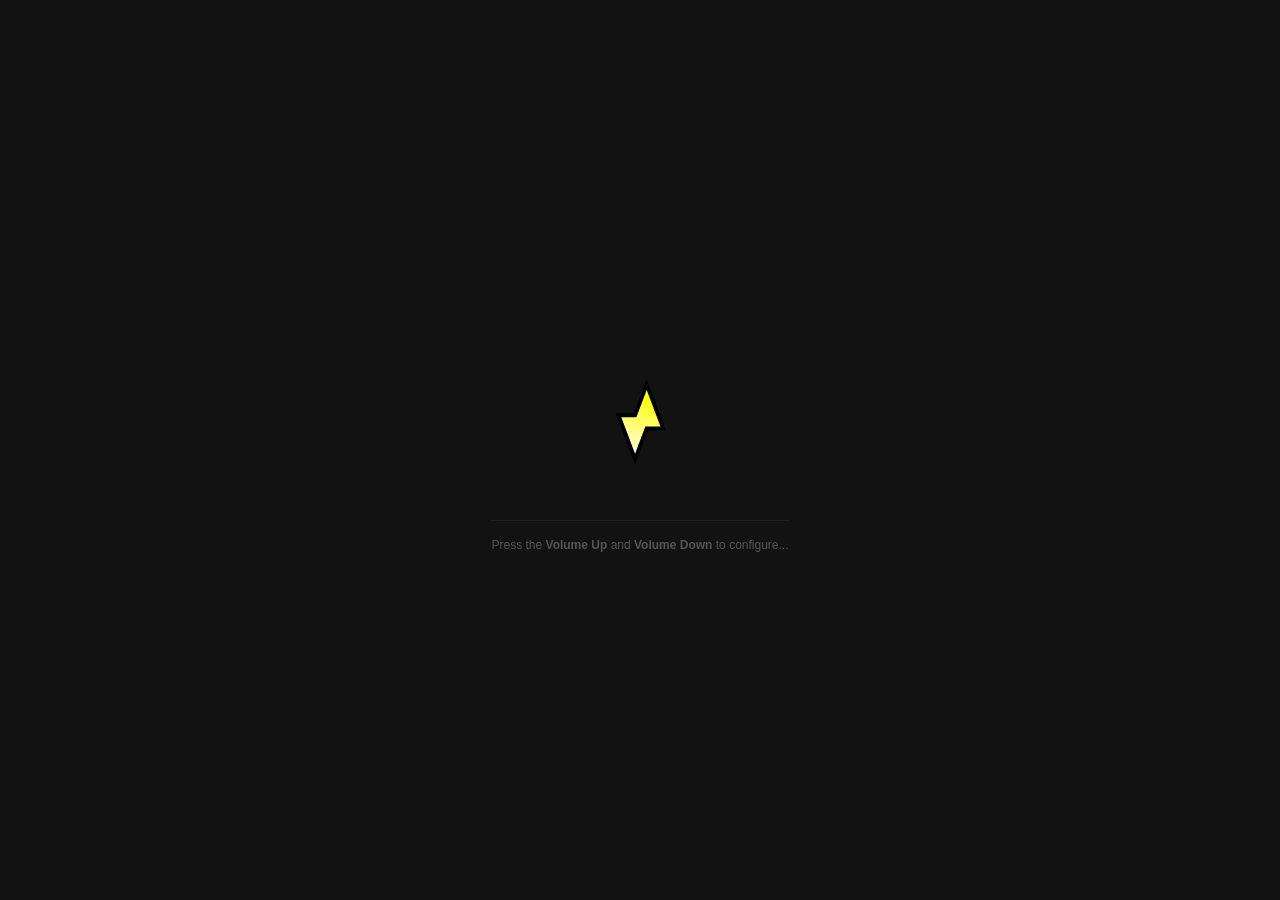
==== app/src/main/assets/www/index.html @ c7eca997 "initial commit Signed-off-by: skullquake <ockert8080@gmail.com>" ====
<!DOCTYPE html><html lang="en"><head><meta charset="UTF-8"><meta name="viewport"content="width=device-width, initial-scale=1.0, maximum-scale=1.0, user-scalable=no, viewport-fit=cover"><title>Hello App</title><link rel="icon" href="data:,"><style>*{box-sizing:border-box;-webkit-tap-highlight-color:transparent;-webkit-touch-callout:none;user-select:none;}body{margin:0;padding:0;width:100vw;height:100vh;display:flex;flex-direction:column;justify-content:center;align-items:center;background-color:
#121212;
font-family:-apple-system,BlinkMacSystemFont,"Segoe UI",Roboto,Helvetica,Arial,sans-serif;color:
#ffffff;
overflow:hidden;}.logo-container{width:40vw;max-width:150px;min-width:80px;aspect-ratio:1/1;margin-bottom:24px;display:flex;justify-content:center;align-items:center;}.lightning-bolt{width:100%;height:100%;fill:
#FFD700;
filter:drop-shadow(0px 4px 10px rgba(255,215,0,0.3));}h1{font-size:1.5rem;font-weight:600;margin:0 0 8px 0;letter-spacing:0.5px;}p{font-size:0.9rem;color:
#aaaaaa;
margin:0 0 24px 0;}.instruction{font-size:0.75rem;color:
#555555;
text-align:center;max-width:80%;line-height:1.4;border-top:1px solid
#222222;
padding-top:16px;}
#maintenance-screen {
position:fixed;top:0;left:0;width:100vw;height:100vh;background-color:
#1a1a1a;
display:none;flex-direction:column;justify-content:center;align-items:center;z-index:9999;padding:20px;text-align:center;}
#maintenance-screen h2 {
color:
#FFD700;
font-size:1.4rem;margin-bottom:12px;}.close-btn{margin-top:30px;padding:10px 20px;background:
#333;
color:
#fff;
border:none;border-radius:4px;font-size:0.9rem;}</style></head><body><!--Main Application Screen--><div class="logo-container"><svg width="512"height="512"viewBox="0 0 135.46666 135.46667"version="1.1"id="svg5"inkscape:version="1.2.2 (b0a8486541, 2022-12-01)"sodipodi:docname="icon.svg"xmlns:inkscape="http://www.inkscape.org/namespaces/inkscape"xmlns:sodipodi="http://sodipodi.sourceforge.net/DTD/sodipodi-0.dtd"xmlns:xlink="http://www.w3.org/1999/xlink"xmlns="http://www.w3.org/2000/svg"xmlns:svg="http://www.w3.org/2000/svg"><sodipodi:namedview id="namedview7"pagecolor="#ffffff"bordercolor="#666666"borderopacity="1.0"inkscape:pageshadow="2"inkscape:pageopacity="0.0"inkscape:pagecheckerboard="0"inkscape:document-units="mm"showgrid="false"units="px"inkscape:zoom="0.64052329"inkscape:cx="117.87237"inkscape:cy="567.50474"inkscape:window-width="2560"inkscape:window-height="1563"inkscape:window-x="0"inkscape:window-y="0"inkscape:window-maximized="1"inkscape:current-layer="layer1"inkscape:showpageshadow="2"inkscape:deskcolor="#d1d1d1"/><defs id="defs2"><linearGradient inkscape:collect="always"id="linearGradient3034"><stop style="stop-color:#ffff00;stop-opacity:1;"offset="0"id="stop3030"/><stop style="stop-color:#ffffff;stop-opacity:1"offset="1"id="stop3032"/></linearGradient><linearGradient inkscape:collect="always"xlink:href="#linearGradient3034"id="linearGradient3036"x1="290.38757"y1="98.357079"x2="199.83661"y2="498.0303"gradientUnits="userSpaceOnUse"gradientTransform="matrix(0.154104,0,0,0.154104,28.614152,28.614146)"/></defs><g inkscape:label="Layer 1"inkscape:groupmode="layer"id="layer1"><path id="rect1004"style="fill:url(#linearGradient3036);fill-opacity:1;stroke:#000000;stroke-width:3.4472;stroke-dasharray:none;stroke-opacity:1"d="M 73.774744,34.851144 63.299585,62.553745 H 48.286786 L 63.27942,102.20301 73.754579,74.500417 h 15.012798 z"/></g></svg></div><!--Instruction block--><div class="instruction">Press the <strong>Volume Up</strong> and <strong>Volume Down</strong> to configure...</div><!--Hidden Maintenance Screen--><div id="maintenance-screen"><h2>Maintenance Mode</h2><p>System updates and diagnostic tools are available here.</p><!--Add your update forms,buttons,or logs here--><button class="close-btn"onclick="toggleMaintenance(false)">Exit Maintenance</button></div><script>const keysPressed={};window.addEventListener('keydown',(event)=>{if(event.key==='VolumeUp'||event.key==='VolumeDown'){keysPressed[event.key]=true;}if(keysPressed['VolumeUp']&&keysPressed['VolumeDown']){toggleMaintenance(true);}});window.addEventListener('keyup',(event)=>{if(event.key==='VolumeUp'||event.key==='VolumeDown'){keysPressed[event.key]=false;}});function toggleMaintenance(show){const screen=document.getElementById('maintenance-screen');screen.style.display=show?'flex':'none';}</script></body></html>
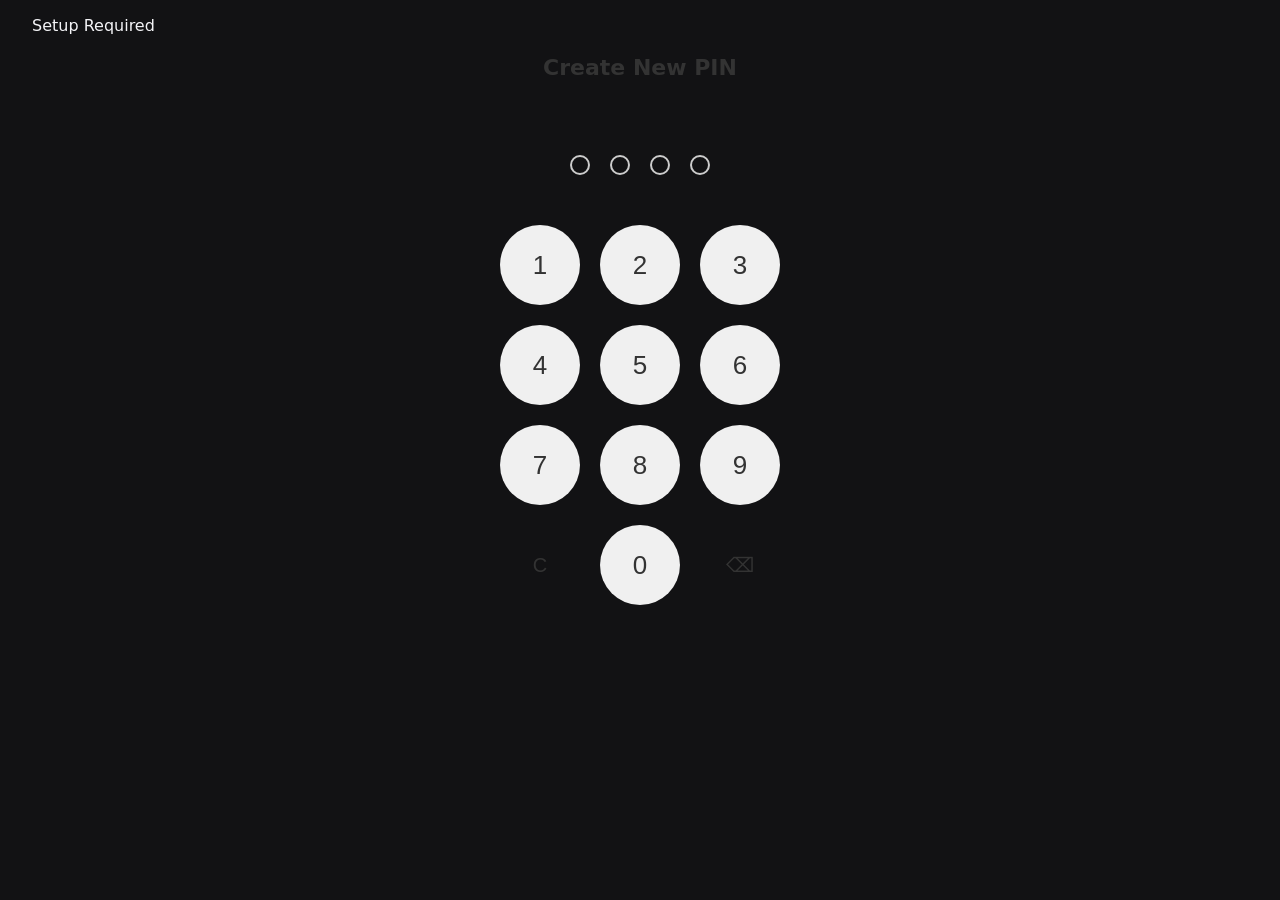
==== commit 3de6742e: "/api/net/request trusted domain handling Signed-off-by: skullquake <ockert8080@gmail.com>" ====
--- a/app/src/main/assets/www/index.html
+++ b/app/src/main/assets/www/index.html
@@ -1,25 +1,15 @@
-<!DOCTYPE html><html lang="en"><head><meta charset="UTF-8"><meta name="viewport"content="width=device-width, initial-scale=1.0, maximum-scale=1.0, user-scalable=no, viewport-fit=cover"><title>Hello App</title><link rel="icon" href="data:,"><style>*{box-sizing:border-box;-webkit-tap-highlight-color:transparent;-webkit-touch-callout:none;user-select:none;}body{margin:0;padding:0;width:100vw;height:100vh;display:flex;flex-direction:column;justify-content:center;align-items:center;background-color:
-#121212;
-font-family:-apple-system,BlinkMacSystemFont,"Segoe UI",Roboto,Helvetica,Arial,sans-serif;color:
-#ffffff;
-overflow:hidden;}.logo-container{width:40vw;max-width:150px;min-width:80px;aspect-ratio:1/1;margin-bottom:24px;display:flex;justify-content:center;align-items:center;}.lightning-bolt{width:100%;height:100%;fill:
-#FFD700;
-filter:drop-shadow(0px 4px 10px rgba(255,215,0,0.3));}h1{font-size:1.5rem;font-weight:600;margin:0 0 8px 0;letter-spacing:0.5px;}p{font-size:0.9rem;color:
-#aaaaaa;
-margin:0 0 24px 0;}.instruction{font-size:0.75rem;color:
-#555555;
-text-align:center;max-width:80%;line-height:1.4;border-top:1px solid
-#222222;
-padding-top:16px;}
-#maintenance-screen {
-position:fixed;top:0;left:0;width:100vw;height:100vh;background-color:
-#1a1a1a;
-display:none;flex-direction:column;justify-content:center;align-items:center;z-index:9999;padding:20px;text-align:center;}
-#maintenance-screen h2 {
-color:
-#FFD700;
-font-size:1.4rem;margin-bottom:12px;}.close-btn{margin-top:30px;padding:10px 20px;background:
-#333;
-color:
-#fff;
-border:none;border-radius:4px;font-size:0.9rem;}</style></head><body><!--Main Application Screen--><div class="logo-container"><svg width="512"height="512"viewBox="0 0 135.46666 135.46667"version="1.1"id="svg5"inkscape:version="1.2.2 (b0a8486541, 2022-12-01)"sodipodi:docname="icon.svg"xmlns:inkscape="http://www.inkscape.org/namespaces/inkscape"xmlns:sodipodi="http://sodipodi.sourceforge.net/DTD/sodipodi-0.dtd"xmlns:xlink="http://www.w3.org/1999/xlink"xmlns="http://www.w3.org/2000/svg"xmlns:svg="http://www.w3.org/2000/svg"><sodipodi:namedview id="namedview7"pagecolor="#ffffff"bordercolor="#666666"borderopacity="1.0"inkscape:pageshadow="2"inkscape:pageopacity="0.0"inkscape:pagecheckerboard="0"inkscape:document-units="mm"showgrid="false"units="px"inkscape:zoom="0.64052329"inkscape:cx="117.87237"inkscape:cy="567.50474"inkscape:window-width="2560"inkscape:window-height="1563"inkscape:window-x="0"inkscape:window-y="0"inkscape:window-maximized="1"inkscape:current-layer="layer1"inkscape:showpageshadow="2"inkscape:deskcolor="#d1d1d1"/><defs id="defs2"><linearGradient inkscape:collect="always"id="linearGradient3034"><stop style="stop-color:#ffff00;stop-opacity:1;"offset="0"id="stop3030"/><stop style="stop-color:#ffffff;stop-opacity:1"offset="1"id="stop3032"/></linearGradient><linearGradient inkscape:collect="always"xlink:href="#linearGradient3034"id="linearGradient3036"x1="290.38757"y1="98.357079"x2="199.83661"y2="498.0303"gradientUnits="userSpaceOnUse"gradientTransform="matrix(0.154104,0,0,0.154104,28.614152,28.614146)"/></defs><g inkscape:label="Layer 1"inkscape:groupmode="layer"id="layer1"><path id="rect1004"style="fill:url(#linearGradient3036);fill-opacity:1;stroke:#000000;stroke-width:3.4472;stroke-dasharray:none;stroke-opacity:1"d="M 73.774744,34.851144 63.299585,62.553745 H 48.286786 L 63.27942,102.20301 73.754579,74.500417 h 15.012798 z"/></g></svg></div><!--Instruction block--><div class="instruction">Press the <strong>Volume Up</strong> and <strong>Volume Down</strong> to configure...</div><!--Hidden Maintenance Screen--><div id="maintenance-screen"><h2>Maintenance Mode</h2><p>System updates and diagnostic tools are available here.</p><!--Add your update forms,buttons,or logs here--><button class="close-btn"onclick="toggleMaintenance(false)">Exit Maintenance</button></div><script>const keysPressed={};window.addEventListener('keydown',(event)=>{if(event.key==='VolumeUp'||event.key==='VolumeDown'){keysPressed[event.key]=true;}if(keysPressed['VolumeUp']&&keysPressed['VolumeDown']){toggleMaintenance(true);}});window.addEventListener('keyup',(event)=>{if(event.key==='VolumeUp'||event.key==='VolumeDown'){keysPressed[event.key]=false;}});function toggleMaintenance(show){const screen=document.getElementById('maintenance-screen');screen.style.display=show?'flex':'none';}</script></body></html>
+<!DOCTYPE html>
+<html lang="en">
+<head>
+  <meta charset="UTF-8">
+  <meta name="viewport" content="width=device-width, initial-scale=1.0">
+  <title>Vite Workspace</title>
+  <link rel="icon" href="data:,">
+  <script type="module" crossorigin src="./assets/main-C_KFYldQ.js"></script>
+  <link rel="stylesheet" crossorigin href="./assets/main-qUEMH7k0.css">
+</head>
+<body>
+  <div id="app"></div>
+</body>
+</html>
+
--- a/app/src/main/assets/www/assets/main-qUEMH7k0.css
+++ b/app/src/main/assets/www/assets/main-qUEMH7k0.css
@@ -0,0 +1 @@
+.pin-screen[data-v-2b228cfc]{box-sizing:border-box;flex-direction:column;justify-content:center;align-items:center;width:100%;max-width:320px;margin:0 auto;padding:20px;display:flex}.pin-header[data-v-2b228cfc]{text-align:center;height:60px;margin-bottom:40px}.pin-title[data-v-2b228cfc]{color:#333;margin:0 0 8px;font-size:22px}.pin-error[data-v-2b228cfc]{color:#e63946;margin:0;font-size:14px}.pin-dots[data-v-2b228cfc]{gap:20px;margin-bottom:50px;display:flex}.pin-dot[data-v-2b228cfc]{border:2px solid #ccc;border-radius:50%;width:16px;height:16px;transition:all .1s}.pin-dot.is-active[data-v-2b228cfc]{background-color:#333;border-color:#333;transform:scale(1.1)}.pin-grid[data-v-2b228cfc]{grid-template-columns:repeat(3,1fr);gap:20px;width:100%;display:grid}.grid-btn[data-v-2b228cfc]{aspect-ratio:1;color:#333;cursor:pointer;background-color:#f0f0f0;border:none;border-radius:50%;outline:none;justify-content:center;align-items:center;font-size:26px;font-weight:500;transition:background-color .1s;display:flex}.grid-btn[data-v-2b228cfc]:active{background-color:#dcdcdc}.functional-btn[data-v-2b228cfc]{background-color:#0000;font-size:20px}.functional-btn[data-v-2b228cfc]:active{background-color:#f0f0f0}.forgot-container[data-v-d36bf9fa]{text-align:center;margin-top:20px}.forgot-btn[data-v-d36bf9fa]{color:#666;cursor:pointer;background:0 0;border:none;padding:5px 10px;font-family:monospace;font-size:12px;text-decoration:underline}.forgot-btn[data-v-d36bf9fa]:hover{color:#000}.fixed-topbar[data-v-06f5bfae]{z-index:100;box-sizing:border-box;background-color:var(--surface-color);border-bottom:1px solid var(--border-color);justify-content:space-between;align-items:center;width:100%;height:56px;padding:0 1.5rem;display:flex;position:fixed;top:0;left:0}.header-title[data-v-06f5bfae]{color:var(--text-main);margin:0;font-family:system-ui,-apple-system,sans-serif;font-size:1.25rem;font-weight:600}.header-home-btn[data-v-06f5bfae]{color:var(--accent-color);justify-content:center;align-items:center;display:flex}.app-layout[data-v-94a6c429]{box-sizing:border-box;flex-direction:column;height:100dvh;display:flex;overflow:hidden}.fixed-topbar[data-v-94a6c429]{z-index:100;box-sizing:border-box;background-color:var(--surface-color);border-bottom:1px solid var(--border-color);justify-content:space-between;align-items:center;width:100%;height:56px;padding:0 1rem;display:flex;position:fixed;top:0;left:0}.header-title[data-v-94a6c429]{color:var(--text-main);margin:0;font-family:monospace;font-size:1.2rem}.dashboard-grid[data-v-94a6c429]{box-sizing:border-box;grid-template-columns:repeat(2,1fr);gap:.75rem;width:100%;display:grid}.tile-card[data-v-94a6c429]{background-color:var(--surface-color);border:1px solid var(--border-color);aspect-ratio:1;box-sizing:border-box;border-radius:6px;flex-direction:column;justify-content:space-between;align-items:flex-start;padding:1rem;font-family:monospace;display:flex}.interactive-action[data-v-94a6c429]{cursor:pointer}.tile-meta[data-v-94a6c429]{justify-content:space-between;align-items:flex-start;width:100%;display:flex}.tile-icon-container[data-v-94a6c429],.header-home-btn[data-v-94a6c429]{color:var(--accent-color)}.tile-label[data-v-94a6c429]{color:var(--text-main);font-size:.85rem;line-height:1.2}.badge-count-wrapper[data-v-94a6c429]{flex-direction:column;align-items:flex-end;line-height:.8;display:flex}.badge-number[data-v-94a6c429]{color:var(--text-main);font-size:2.2rem;font-weight:400}.badge-text[data-v-94a6c429]{letter-spacing:.5px;color:var(--text-muted);font-size:.6rem}.about-view[data-v-c88fee3a]{box-sizing:border-box;flex-direction:column;height:100dvh;display:flex}.content-workspace[data-v-c88fee3a]{box-sizing:border-box;width:100%;padding-bottom:2rem;padding-left:1.25rem;padding-right:1.25rem;overflow-y:auto}.about-container[data-v-c88fee3a]{flex-direction:column;gap:1.5rem;width:100%;max-width:420px;margin:0 auto;display:flex}.hero-card[data-v-c88fee3a]{background-color:var(--surface-color);border:1px solid var(--border-color);text-align:center;box-sizing:border-box;border-radius:8px;padding:2rem 1rem}.brand-logo-wrapper[data-v-c88fee3a]{justify-content:center;margin-bottom:1rem;display:flex}.app-name[data-v-c88fee3a]{color:var(--text-main);margin:0 0 .35rem;font-size:1.35rem;font-weight:700}.app-purpose[data-v-c88fee3a]{color:var(--text-muted);letter-spacing:.5px;margin:0;font-size:.85rem}.info-group[data-v-c88fee3a]{flex-direction:column;gap:.5rem;display:flex}.group-title[data-v-c88fee3a]{text-transform:uppercase;letter-spacing:1px;color:var(--text-muted);text-align:left;padding-left:.25rem;font-size:.8rem;font-weight:700}.info-card[data-v-c88fee3a]{background-color:var(--surface-color);border:1px solid var(--border-color);box-sizing:border-box;border-radius:8px;flex-direction:column;display:flex}.info-row[data-v-c88fee3a]{border-bottom:1px solid var(--border-color);justify-content:space-between;align-items:center;padding:.9rem 1.15rem;font-size:.9rem;display:flex}.info-row[data-v-c88fee3a]:last-child{border-bottom:none}.info-label[data-v-c88fee3a]{color:var(--text-muted)}.info-value[data-v-c88fee3a]{color:var(--text-main);text-align:right;font-weight:500}.text-accent[data-v-c88fee3a]{color:var(--accent-color)}.font-mono[data-v-c88fee3a]{font-family:monospace}.status-online[data-v-c88fee3a]{color:#00e676;letter-spacing:.5px;font-family:monospace;font-weight:700}.about-footer[data-v-c88fee3a]{color:var(--text-muted);text-align:center;padding:0 1rem;font-size:.75rem;line-height:1.4}.register-delivery-view[data-v-b7b450b8]{box-sizing:border-box;flex-direction:column;height:100dvh;display:flex}.content-workspace[data-v-b7b450b8]{box-sizing:border-box;width:100%;padding-left:1.25rem;padding-right:1.25rem;padding-top:5.5rem!important}.delivery-form[data-v-b7b450b8]{flex-direction:column;gap:1.25rem;width:100%;max-width:420px;margin:0 auto;display:flex}.form-group[data-v-b7b450b8]{flex-direction:column;gap:.5rem;display:flex}.form-label[data-v-b7b450b8]{color:var(--text-muted,#94a3b8);text-align:left;font-family:system-ui,-apple-system,sans-serif;font-size:.9rem;font-weight:500}.required-indicator[data-v-b7b450b8]{color:#ef4444;margin-left:.15rem}.input-container[data-v-b7b450b8]{width:100%;position:relative}.form-input[data-v-b7b450b8]{background-color:var(--surface-color,#1a1a1e);border:1px solid var(--border-color,#2c2c35);width:100%;color:var(--text-main,#f4f4f7);box-sizing:border-box;border-radius:6px;outline:none;padding:.85rem 1rem;font-family:system-ui,-apple-system,sans-serif;font-size:.95rem;transition:border-color .15s}.form-input[data-v-b7b450b8]:focus{border-color:var(--accent-color,#42b883)}.form-input[data-v-b7b450b8]:disabled{opacity:.6;cursor:not-allowed}.custom-select[data-v-b7b450b8]{appearance:none;cursor:pointer}.select-wrapper[data-v-b7b450b8]:after{content:"";border-left:5px solid #0000;border-right:5px solid #0000;border-top:6px solid var(--text-muted,#94a3b8);pointer-events:none;width:0;height:0;position:absolute;top:50%;right:1.25rem;transform:translateY(-50%)}.form-input[data-v-b7b450b8]::placeholder{color:#4b5563;opacity:1}.status-banner[data-v-b7b450b8]{text-align:center;box-sizing:border-box;border-radius:6px;padding:.85rem;font-size:.85rem;line-height:1.4}.status-banner.failed[data-v-b7b450b8]{color:#f87171;background-color:#ef44441a;border:1px solid #ef44444d}.receipt-submit-btn[data-v-b7b450b8]{color:#121214;cursor:pointer;box-sizing:border-box;background-color:#00e676;border:none;border-radius:6px;justify-content:center;align-items:center;gap:.5rem;width:100%;margin-top:1rem;padding:.9rem;font-size:1.05rem;font-weight:700;transition:opacity .15s;display:flex;box-shadow:0 4px 12px #00e67633}.receipt-submit-btn[data-v-b7b450b8]:not(:disabled):active{opacity:.9}.receipt-submit-btn[data-v-b7b450b8]:disabled{opacity:.5;cursor:not-allowed}.btn-icon[data-v-b7b450b8]{flex-shrink:0;display:inline-block}.spinner-icon[data-v-b7b450b8]{border:2px solid #121214;border-top-color:#0000;border-radius:50%;width:16px;height:16px;animation:.8s linear infinite spin-b7b450b8;display:inline-block}@keyframes spin-b7b450b8{to{transform:rotate(360deg)}}.goods-to-scan-view[data-v-d78db901]{box-sizing:border-box;flex-direction:column;height:100dvh;display:flex}.content-workspace[data-v-d78db901]{box-sizing:border-box;width:100%;padding-left:1rem;padding-right:1rem;overflow-y:auto;padding-top:5.5rem!important}.deliveries-list[data-v-d78db901]{flex-direction:column;gap:.85rem;width:100%;max-width:440px;margin:0 auto;display:flex}.delivery-card[data-v-d78db901]{background-color:var(--surface-color,#1a1a1e);border:1px solid var(--border-color,#2c2c35);box-sizing:border-box;cursor:pointer;border-radius:8px;justify-content:space-between;align-items:flex-start;padding:1.25rem 1rem;transition:transform .1s,background-color .1s;display:flex}.delivery-card[data-v-d78db901]:active{background-color:var(--border-color,#2c2c35);transform:scale(.99)}.card-left[data-v-d78db901]{align-items:flex-start;gap:.85rem;display:flex}.package-icon-wrapper[data-v-d78db901]{justify-content:center;align-items:center;padding-top:.2rem;display:flex}.delivery-details[data-v-d78db901]{text-align:left;flex-direction:column;gap:.25rem;display:flex}.delivery-number[data-v-d78db901]{color:var(--text-main,#f4f4f7);margin:0 0 .15rem;font-family:system-ui,-apple-system,sans-serif;font-size:1.15rem;font-weight:700}.meta-row[data-v-d78db901]{color:var(--text-muted,#94a3b8);font-family:monospace;font-size:.85rem}.meta-value[data-v-d78db901]{color:var(--text-main,#f4f4f7)}.card-right[data-v-d78db901]{text-align:right;flex-direction:column;align-items:flex-end;gap:.35rem;min-width:max-content;display:flex}.status-label[data-v-d78db901]{color:var(--text-muted,#94a3b8);font-size:.75rem}.date-stamp[data-v-d78db901]{color:var(--text-muted,#94a3b8);font-family:monospace;font-size:.85rem;font-weight:500}.status-badge[data-v-d78db901]{text-transform:uppercase;border-radius:4px;padding:.15rem .4rem;font-family:monospace;font-size:.7rem;font-weight:700}.status-badge.pend[data-v-d78db901]{color:#f59e0b;background-color:#f59e0b26}.status-badge.completed[data-v-d78db901]{color:var(--accent-color);background-color:#42b88326}.empty-state-card[data-v-d78db901]{background-color:var(--surface-color);border:1px solid var(--border-color);box-sizing:border-box;border-radius:8px;flex-direction:column;align-items:center;gap:1rem;width:100%;max-width:440px;margin:2rem auto 0;padding:3rem 1.5rem;display:flex}.empty-text[data-v-d78db901]{color:var(--text-muted);margin:0;font-size:.95rem}.return-link[data-v-d78db901]{color:var(--accent-color);font-size:.9rem;font-weight:700;text-decoration:underline}.scanned-goods-view[data-v-b98ba7c8]{box-sizing:border-box;flex-direction:column;height:100dvh;display:flex}.content-workspace[data-v-b98ba7c8]{box-sizing:border-box;flex-direction:column;align-items:center;gap:1.25rem;width:100%;padding-bottom:1.5rem;padding-left:1rem;padding-right:1rem;display:flex;overflow-y:auto;padding-top:5.5rem!important}.scanned-list[data-v-b98ba7c8]{flex-direction:column;gap:.75rem;width:100%;max-width:440px;display:flex}.scanned-card[data-v-b98ba7c8]{background-color:var(--surface-color);border:1px solid var(--border-color);box-sizing:border-box;cursor:pointer;border-radius:6px;align-items:flex-start;gap:.85rem;padding:1rem;transition:transform .1s;display:flex}.scanned-card[data-v-b98ba7c8]:active{transform:scale(.99)}.card-status-indicator[data-v-b98ba7c8]{color:#121214;background-color:#00e676;border-radius:4px;flex-shrink:0;justify-content:center;align-items:center;width:28px;height:28px;margin-top:.15rem;display:flex}.card-status-indicator.has-exceptions[data-v-b98ba7c8]{background-color:#f59e0b}.card-body-details[data-v-b98ba7c8]{text-align:left;flex-direction:column;flex:1;gap:.25rem;display:flex}.item-article-code[data-v-b98ba7c8]{color:var(--text-main);font-family:monospace;font-size:1.05rem;font-weight:700}.item-description-text[data-v-b98ba7c8]{color:var(--text-muted);font-size:.85rem;line-height:1.3}.item-sub-meta[data-v-b98ba7c8]{color:var(--text-muted);font-family:monospace;font-size:.8rem}.font-exceptions[data-v-b98ba7c8]{color:#f87171;font-weight:500}.card-qty-metric[data-v-b98ba7c8]{flex-direction:column;align-items:flex-end;min-width:max-content;font-family:monospace;line-height:1.1;display:flex}.qty-label[data-v-b98ba7c8]{color:#00e676;font-size:.85rem;font-weight:700}.qty-value[data-v-b98ba7c8]{color:#00e676;font-size:1.35rem;font-weight:700}.status-banner[data-v-b98ba7c8]{text-align:center;box-sizing:border-box;border-radius:6px;width:100%;max-width:440px;padding:.85rem;font-size:.85rem;line-height:1.4}.status-banner.success[data-v-b98ba7c8]{color:var(--accent-color);background-color:#42b8831a;border:1px solid #42b8834d}.status-banner.failed[data-v-b98ba7c8]{color:#f87171;background-color:#ef44441a;border:1px solid #ef44444d}.form-actions-row[data-v-b98ba7c8]{grid-template-columns:1fr 1.15fr;gap:.75rem;width:100%;max-width:440px;margin-top:auto;padding-top:1rem;display:grid}.action-btn-delete[data-v-b98ba7c8]{color:#f87171;cursor:pointer;background-color:#0000;border:1px solid #ef444440;border-radius:6px;justify-content:center;align-items:center;gap:.4rem;padding:.85rem 0;font-size:.95rem;font-weight:700;display:flex}.action-btn-delete[data-v-b98ba7c8]:not(:disabled):active{background-color:#ef44441a}.action-btn-save-server[data-v-b98ba7c8]{color:#121214;cursor:pointer;background-color:#00e676;border:none;border-radius:6px;justify-content:center;align-items:center;gap:.4rem;padding:.85rem 0;font-size:.95rem;font-weight:700;display:flex;box-shadow:0 4px 12px #00e67626}.action-btn-save-server[data-v-b98ba7c8]:not(:disabled):active{opacity:.9}.action-btn-delete[data-v-b98ba7c8]:disabled,.action-btn-save-server[data-v-b98ba7c8]:disabled{opacity:.4;cursor:not-allowed}.spinner-icon[data-v-b98ba7c8]{border:2px solid #121214;border-top-color:#0000;border-radius:50%;width:14px;height:14px;animation:.8s linear infinite spin-b98ba7c8;display:inline-block}@keyframes spin-b98ba7c8{to{transform:rotate(360deg)}}.empty-state-card[data-v-b98ba7c8]{background-color:var(--surface-color);border:1px solid var(--border-color);box-sizing:border-box;border-radius:8px;flex-direction:column;align-items:center;gap:1rem;width:100%;max-width:440px;padding:3rem 1.5rem;display:flex}.empty-text[data-v-b98ba7c8]{color:var(--text-muted);margin:0;font-size:.95rem}.return-link[data-v-b98ba7c8]{color:var(--accent-color);font-size:.9rem;font-weight:700;text-decoration:underline}.po-items-view[data-v-cd56e6c2]{box-sizing:border-box;flex-direction:column;height:100dvh;display:flex}.content-workspace[data-v-cd56e6c2]{box-sizing:border-box;flex-direction:column;align-items:center;gap:1rem;width:100%;padding-left:1rem;padding-right:1rem;display:flex;overflow-y:auto;padding-top:5.5rem!important}.search-container[data-v-cd56e6c2]{width:100%;max-width:440px}.search-input[data-v-cd56e6c2]{background-color:var(--surface-color);border:1px solid var(--border-color);width:100%;color:var(--text-main);box-sizing:border-box;border-radius:6px;outline:none;padding:.85rem 1rem;font-size:.95rem}.search-input[data-v-cd56e6c2]:focus{border-color:var(--accent-color)}.search-input[data-v-cd56e6c2]::placeholder{color:#4b5563}.items-list[data-v-cd56e6c2]{flex-direction:column;gap:.75rem;width:100%;max-width:440px;display:flex}.item-card[data-v-cd56e6c2]{background-color:var(--surface-color);border:1px solid var(--border-color);box-sizing:border-box;text-align:left;border-radius:6px;flex-direction:column;gap:.5rem;padding:1.25rem 1.15rem;display:flex}.interactive-card[data-v-cd56e6c2]{cursor:pointer;transition:transform .1s}.interactive-card[data-v-cd56e6c2]:active{background-color:var(--border-color);transform:scale(.99)}.item-code[data-v-cd56e6c2]{color:var(--accent-color);font-family:monospace;font-size:1.05rem;font-weight:700}.item-description[data-v-cd56e6c2]{color:var(--text-main);font-size:.95rem;line-height:1.4}.item-meta[data-v-cd56e6c2]{color:var(--text-muted);letter-spacing:.25px;font-family:monospace;font-size:.825rem}.highlight[data-v-cd56e6c2]{color:var(--text-main)}.exception-alert-tag[data-v-cd56e6c2]{color:#ef4444;font-weight:700}.vendor-label[data-v-cd56e6c2]{display:inline-block}.empty-state-card[data-v-cd56e6c2]{text-align:center;color:var(--text-muted);padding:2rem}.receipt-item-view[data-v-97cddf70]{box-sizing:border-box;flex-direction:column;height:100dvh;display:flex}.content-workspace[data-v-97cddf70]{box-sizing:border-box;flex-direction:column;align-items:center;gap:1.25rem;width:100%;padding-bottom:1.5rem;padding-left:1rem;padding-right:1rem;display:flex;overflow-y:auto;padding-top:5.5rem!important}.summary-card[data-v-97cddf70]{background-color:var(--surface-color);border:1px solid var(--border-color);box-sizing:border-box;text-align:left;border-radius:8px;width:100%;max-width:440px;padding:1.25rem}.product-title[data-v-97cddf70]{color:var(--text-main);margin:0 0 .75rem;font-size:1.15rem;font-weight:700;line-height:1.4}.meta-grid[data-v-97cddf70]{grid-template-columns:1fr 1fr;margin-bottom:1.25rem;display:grid}.meta-label[data-v-97cddf70]{color:var(--text-muted);font-family:monospace;font-size:.85rem}.meta-val[data-v-97cddf70]{color:var(--text-main)}.text-right[data-v-97cddf70]{text-align:right}.status-counter[data-v-97cddf70]{color:#555;margin-bottom:.5rem;font-family:monospace;font-size:1.35rem;font-weight:700}.status-counter.has-qty[data-v-97cddf70]{color:var(--accent-color)}.vendor-stamp[data-v-97cddf70]{color:var(--text-muted);font-family:monospace;font-size:.85rem}.stepper-row[data-v-97cddf70]{grid-template-columns:repeat(4,1fr);gap:.5rem;width:100%;max-width:440px;display:grid}.step-btn[data-v-97cddf70]{background-color:var(--surface-color);border:1px solid var(--border-color);color:var(--text-main);cursor:pointer;border-radius:6px;outline:none;padding:.85rem 0;font-family:monospace;font-size:1rem;font-weight:700}.step-btn[data-v-97cddf70]:active,.step-btn[data-v-97cddf70]:focus,.step-btn[data-v-97cddf70]:focus-visible{background-color:var(--border-color)}.toggles-list[data-v-97cddf70]{flex-direction:column;gap:.75rem;width:100%;max-width:440px;display:flex}.toggle-row[data-v-97cddf70]{background-color:var(--surface-color);border:1px solid var(--border-color);box-sizing:border-box;border-radius:6px;justify-content:space-between;align-items:center;width:100%;padding:.65rem 1rem;display:flex}.toggle-label[data-v-97cddf70]{color:var(--text-main);font-size:1rem}.binary-switch[data-v-97cddf70]{border:1px solid var(--border-color);background-color:#121214;border-radius:6px;padding:2px;display:flex;overflow:hidden}.switch-btn[data-v-97cddf70]{color:var(--text-muted);cursor:pointer;background:0 0;border:none;border-radius:4px;outline:none;padding:.5rem 1.15rem;font-size:.85rem;font-weight:700;transition:all .1s}.switch-btn.segment-no.active[data-v-97cddf70],.switch-btn.segment-yes.active[data-v-97cddf70]{color:#121214;background-color:#00e676}.form-actions-row[data-v-97cddf70]{grid-template-columns:1fr 1.25fr;gap:.75rem;width:100%;max-width:440px;margin-top:auto;padding-top:1rem;display:grid}.action-btn-clear[data-v-97cddf70]{color:#f87171;cursor:pointer;background-color:#0000;border:1px solid #ef44444d;border-radius:6px;justify-content:center;align-items:center;gap:.5rem;padding:.9rem 0;font-size:1rem;font-weight:700;display:flex}.action-btn-clear[data-v-97cddf70]:active{background-color:#ef44441a}.action-btn-save[data-v-97cddf70]{color:#121214;cursor:pointer;background-color:#00e676;border:none;border-radius:6px;justify-content:center;align-items:center;gap:.5rem;padding:.9rem 0;font-size:1rem;font-weight:700;display:flex;box-shadow:0 4px 12px #00e67626}.action-btn-save[data-v-97cddf70]:active{opacity:.9}.edit-outbox-view[data-v-49fb5e58]{box-sizing:border-box;flex-direction:column;height:100dvh;display:flex}.content-workspace[data-v-49fb5e58]{box-sizing:border-box;width:100%;padding-left:1.25rem;padding-right:1.25rem;padding-top:5.5rem!important}.outbox-form[data-v-49fb5e58]{flex-direction:column;gap:1.2rem;width:100%;max-width:420px;margin:0 auto;display:flex}.form-group[data-v-49fb5e58]{flex-direction:column;gap:.5rem;display:flex}.form-label[data-v-49fb5e58]{color:var(--text-muted,#94a3b8);text-align:left;font-size:.9rem;font-weight:500}.input-container[data-v-49fb5e58]{width:100%}.form-input[data-v-49fb5e58]{background-color:var(--surface-color,#1a1a1e);border:1px solid var(--border-color,#2c2c35);width:100%;color:var(--text-main,#f4f4f7);box-sizing:border-box;text-align:left;border-radius:6px;outline:none;padding:.85rem 1rem;font-family:system-ui,-apple-system,sans-serif;font-size:.95rem}.read-only-input[data-v-49fb5e58]{color:var(--text-muted,#94a3b8);cursor:not-allowed}.text-area-input[data-v-49fb5e58]{resize:none;line-height:1.4}.numeric-input[data-v-49fb5e58]:focus{border-color:var(--accent-color,#42b883)}.update-submit-btn[data-v-49fb5e58]{color:#121214;cursor:pointer;box-sizing:border-box;background-color:#00e676;border:none;border-radius:6px;justify-content:center;align-items:center;gap:.5rem;width:100%;margin-top:1rem;padding:.9rem;font-size:1rem;font-weight:700;transition:opacity .1s;display:flex;box-shadow:0 4px 12px #00e67626}.update-submit-btn[data-v-49fb5e58]:active{opacity:.9}.btn-icon[data-v-49fb5e58]{flex-shrink:0;display:inline-block}.error-fallback[data-v-49fb5e58]{text-align:center;color:var(--text-muted);padding:2rem}.return-btn[data-v-49fb5e58]{color:var(--accent-color);margin-top:1rem;text-decoration:underline;display:inline-block}.qr-container svg[data-v-250bb18e]{width:100%;height:100%;display:block}.scanner-page[data-v-b9411a46]{color:#fff;z-index:9999;background-color:#0f172a;flex-direction:column;width:100vw;height:100vh;display:flex;position:fixed;top:0;left:0}.scanner-header[data-v-b9411a46]{background-color:#1e293b;align-items:center;gap:1rem;height:56px;padding:0 1rem;display:flex}.back-btn[data-v-b9411a46]{color:#fff;cursor:pointer;background:0 0;border:none;font-size:1rem}.scanner-body[data-v-b9411a46]{flex-direction:column;flex:1;justify-content:center;align-items:center;gap:1.5rem;padding:1.5rem;display:flex}#qr-code-region[data-v-b9411a46]{background-color:#1e293b;border:2px solid #334155;border-radius:12px;width:100%;max-width:400px;overflow:hidden}[data-v-b9411a46] #qr-code-region video{object-fit:cover!important;width:100%!important;height:auto!important}.feedback-banner[data-v-b9411a46]{text-align:center;border-radius:6px;max-width:400px;padding:.75rem 1rem;font-size:.9rem}.feedback-banner.error[data-v-b9411a46]{color:#f87171;background:#ef444426;border:1px solid #ef4444}.feedback-banner.success[data-v-b9411a46]{color:#34d399;background:#10b98126;border:1px solid #10b981}.feedback-banner.warning[data-v-b9411a46]{color:#fbbf24;background:#f59e0b26;border:1px solid #f59e0b}.config-view[data-v-77f4ffa7]{box-sizing:border-box;flex-direction:column;height:100dvh;display:flex;position:relative}.content-workspace[data-v-77f4ffa7]{box-sizing:border-box;width:100%;padding-left:1.25rem;padding-right:1.25rem;padding-top:5.5rem!important}.config-form[data-v-77f4ffa7]{flex-direction:column;gap:1.25rem;width:100%;max-width:420px;margin:0 auto;display:flex}.form-group[data-v-77f4ffa7]{flex-direction:column;gap:.5rem;display:flex}.form-label[data-v-77f4ffa7]{color:var(--text-muted,#94a3b8);text-align:left;font-size:.9rem;font-weight:500}.input-container[data-v-77f4ffa7]{width:100%}.form-input[data-v-77f4ffa7]{background-color:var(--surface-color);border:1px solid var(--border-color);width:100%;color:var(--text-main);box-sizing:border-box;border-radius:6px;outline:none;padding:.85rem 1rem;font-size:.95rem}.form-input[data-v-77f4ffa7]:focus{border-color:var(--accent-color)}.status-banner[data-v-77f4ffa7]{text-align:center;border-radius:6px;padding:.75rem;font-size:.85rem;line-height:1.3}.status-banner.success[data-v-77f4ffa7]{color:var(--accent-color);background-color:#42b8831a;border:1px solid #42b8834d}.status-banner.failed[data-v-77f4ffa7]{color:#f87171;background-color:#ef44441a;border:1px solid #ef44444d}.connectivity-test-btn[data-v-77f4ffa7]{border:1px solid var(--border-color);color:var(--text-main);cursor:pointer;box-sizing:border-box;background-color:#0000;border-radius:6px;justify-content:center;align-items:center;gap:.5rem;width:100%;padding:.85rem;font-size:.95rem;font-weight:700;display:flex}.save-config-btn[data-v-77f4ffa7]{color:#121214;cursor:pointer;box-sizing:border-box;background-color:#00e676;border:none;border-radius:6px;justify-content:center;align-items:center;gap:.5rem;width:100%;padding:.9rem;font-size:1rem;font-weight:700;display:flex;box-shadow:0 4px 12px #00e67626}.connectivity-test-btn[data-v-77f4ffa7]{border:1px solid var(--accent-color,#00e676);color:var(--accent-color,#00e676);cursor:pointer;box-sizing:border-box;background-color:#0000;border-radius:6px;justify-content:center;align-items:center;gap:.5rem;width:100%;margin-top:.5rem;padding:.85rem;font-size:.95rem;font-weight:700;display:flex}.connectivity-test-btn[data-v-77f4ffa7]:active{background-color:#00e6761a}.share-qr-btn[data-v-77f4ffa7]{border:1px solid var(--accent-color,#00e676);color:var(--accent-color,#00e676);cursor:pointer;box-sizing:border-box;background-color:#0000;border-radius:6px;justify-content:center;align-items:center;gap:.5rem;width:100%;margin-top:.5rem;padding:.85rem;font-size:.95rem;font-weight:700;display:flex}.share-qr-btn[data-v-77f4ffa7]:active{background-color:#00e6761a}.qr-overlay[data-v-77f4ffa7]{z-index:9999;box-sizing:border-box;cursor:pointer;background-color:#000000bf;justify-content:center;align-items:center;width:100vw;height:100vh;padding:1.5rem;display:flex;position:fixed;top:0;left:0}.qr-modal-card[data-v-77f4ffa7]{box-sizing:border-box;background-color:#1e293b;border:1px solid #ffffff1a;border-radius:12px;flex-direction:column;align-items:center;gap:1rem;width:100%;max-width:320px;padding:1.5rem;display:flex;box-shadow:0 20px 25px -5px #00000080}.qr-wrapper[data-v-77f4ffa7]{background-color:#0000;padding:.5rem}.qr-caption[data-v-77f4ffa7]{color:#fff;text-align:center;margin:0;font-size:1rem;font-weight:600}.qr-sub-caption[data-v-77f4ffa7]{color:#94a3b8;text-align:center;margin:0;font-size:.8rem}.spinner-icon[data-v-77f4ffa7]{border:2px solid var(--text-muted);border-top-color:var(--text-main);border-radius:50%;width:14px;height:14px;animation:.8s linear infinite spin-77f4ffa7}@keyframes spin-77f4ffa7{to{transform:rotate(360deg)}}:root{--bg-color:#121214;--surface-color:#1a1a1e;--border-color:#2c2c35;--text-main:#f4f4f7;--text-muted:#94a3b8;--accent-color:#42b883;--header-height:56px}html,body{background-color:var(--bg-color);color:var(--text-main);width:100%;max-width:100%;margin:0;padding:0;font-family:system-ui,-apple-system,sans-serif;position:relative;overflow-x:hidden}.app-layout{box-sizing:border-box;flex-direction:column;width:100%;height:100dvh;display:flex;overflow:hidden}.app-header{width:100%;height:var(--header-height);background-color:var(--surface-color);border-bottom:1px solid var(--border-color);z-index:1000;box-sizing:border-box;justify-content:space-between;align-items:center;padding:0 1rem;display:flex;position:fixed;top:0;left:0}.app-header h1{margin:0;font-size:1.15rem;font-weight:600}.app-content{width:100%;margin-top:var(--header-height);box-sizing:border-box;-webkit-overflow-scrolling:touch;flex-direction:column;flex:1;align-items:center;gap:1rem;padding:1rem;display:flex;overflow-y:auto}.badge{color:var(--accent-color);background-color:#42b88326;border-radius:4px;padding:.25rem .5rem;font-size:.85rem}@media (width>=768px){.app-header h1{font-size:1.5rem}.app-content{padding:2rem}}a,a:link,a:visited,a:hover,a:active{color:inherit;cursor:pointer;-webkit-tap-highlight-color:transparent;text-decoration:none}.minimal-container{box-sizing:border-box;width:100%}@media (width<=480px){.minimal-container{margin:1rem auto}}@media (width>=481px){.minimal-container{padding:1rem 2rem}}.app-content,.app-layout,body,html{-ms-overflow-style:none;scrollbar-width:none}.app-content::-webkit-scrollbar{width:0!important;height:0!important;display:none!important}.app-layout::-webkit-scrollbar{width:0!important;height:0!important;display:none!important}body::-webkit-scrollbar{width:0!important;height:0!important;display:none!important}html::-webkit-scrollbar{width:0!important;height:0!important;display:none!important}.app-layout{overscroll-behavior:none!important}.app-content{overscroll-behavior-y:none!important}
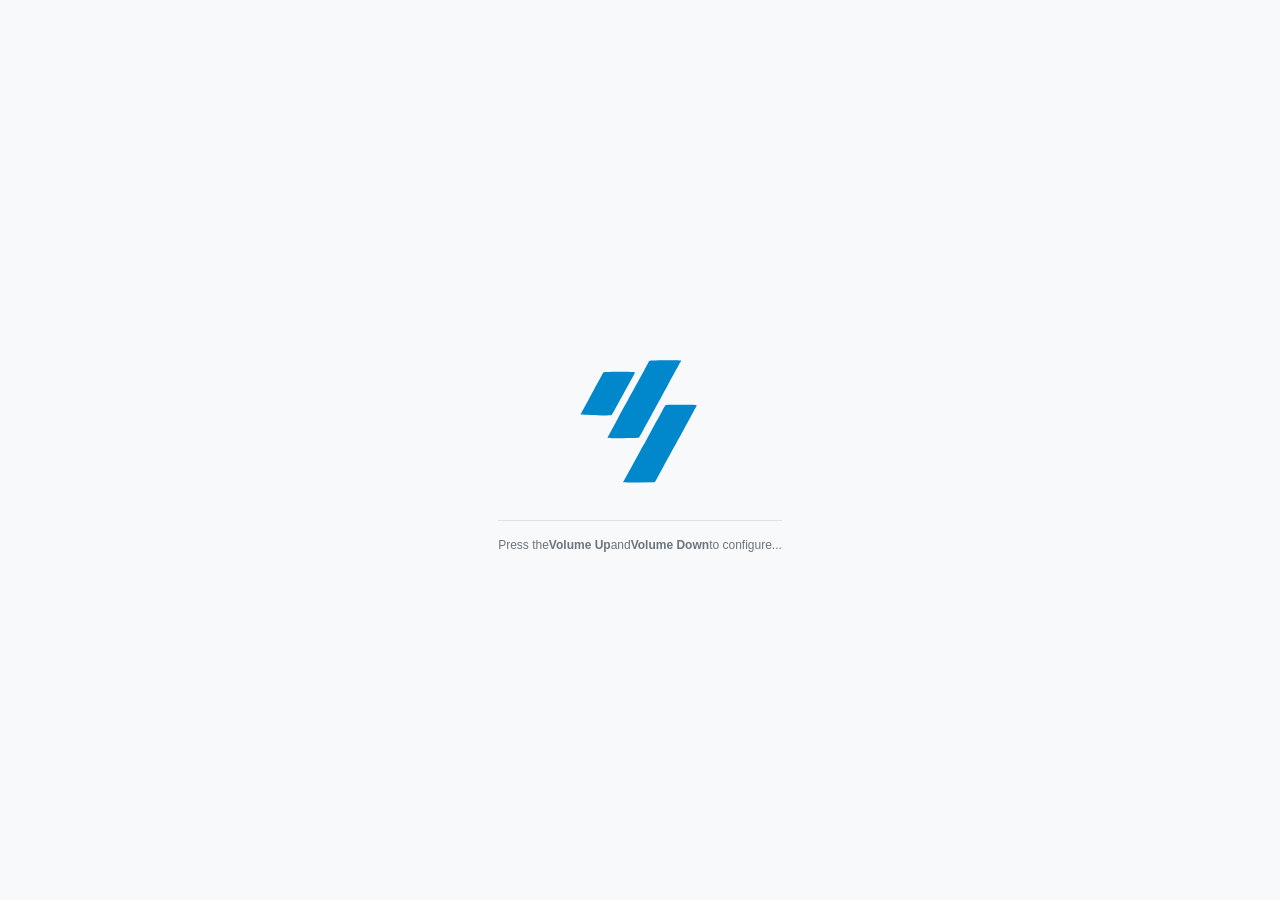
==== commit ba4dcde2: "release:UI:Light corporate styling. Signed-off-by: skullquake <ockert8080@gmail.com>" ====
--- a/app/src/main/assets/www/index.html
+++ b/app/src/main/assets/www/index.html
@@ -1,15 +1,26 @@
-<!DOCTYPE html>
-<html lang="en">
-<head>
-  <meta charset="UTF-8">
-  <meta name="viewport" content="width=device-width, initial-scale=1.0">
-  <title>Vite Workspace</title>
-  <link rel="icon" href="data:,">
-  <script type="module" crossorigin src="./assets/main-C_KFYldQ.js"></script>
-  <link rel="stylesheet" crossorigin href="./assets/main-qUEMH7k0.css">
-</head>
-<body>
-  <div id="app"></div>
-</body>
-</html>
+<!DOCTYPE html><html lang="en"><head><meta charset="UTF-8"><meta name="viewport"content="width=device-width, initial-scale=1.0, maximum-scale=1.0, user-scalable=no, viewport-fit=cover"><title>Hello App</title><link rel="icon"href="data:,"><style>*{box-sizing:border-box;-webkit-tap-highlight-color:transparent;-webkit-touch-callout:none;user-select:none;}body{margin:0;padding:0;width:100vw;height:100vh;display:flex;flex-direction:column;justify-content:center;align-items:center;background-color:
+#f8f9fa;
+font-family:-apple-system,BlinkMacSystemFont,"Segoe UI",Roboto,Helvetica,Arial,sans-serif;color:
+#212529;
+overflow:hidden;}.logo-container{width:40vw;max-width:150px;min-width:80px;aspect-ratio:1/1;margin-bottom:24px;display:flex;justify-content:center;align-items:center;cursor:pointer;}h1{font-size:1.5rem;font-weight:600;margin:0 0 8px 0;letter-spacing:0.5px;}p{font-size:0.9rem;color:
+#495057;
+margin:0 0 24px 0;}.instruction{font-size:0.75rem;color:
+#6c757d;
+text-align:center;max-width:80%;line-height:1.4;border-top:1px solid
+#dee2e6;
+padding-top:16px;}.error-message{color:
+#dc3545;
+font-size:0.75rem;margin-top:12px;text-align:center;max-width:80%;font-weight:500;}
+#maintenance-screen {
+position:fixed;top:0;left:0;width:100vw;height:100vh;background-color:
+#ffffff;
+display:none;flex-direction:column;justify-content:center;align-items:center;z-index:9999;padding:20px;text-align:center;}
+#maintenance-screen h2 {
+color:
+#0188cc;
+font-size:1.4rem;margin-bottom:12px;}.close-btn{margin-top:30px;padding:10px 20px;background:
+#e9ecef;
+color:
+#495057;
+border:1px solid #ced4da;border-radius:4px;font-size:0.9rem;cursor:pointer;font-weight:500;}</style></head><body><!--Main Application Screen--><div class="logo-container"id="lightning-trigger"><svg xmlns="http://w3.org" xmlns:xlink="http://w3.org" width="200" zoomAndPan="magnify" viewBox="0 0 150 149.999998" height="200" preserveAspectRatio="xMidYMid meet" version="1.0"><path fill="#0188cc" d="M 84.246094 14.894531 C 83.945312 15.195312 83.695312 15.59375 83.695312 15.777344 C 83.695312 15.960938 81.570312 19.988281 78.96875 24.726562 C 76.847656 28.589844 74.730469 32.453125 72.617188 36.316406 C 69.738281 41.601562 55.488281 67.609375 54.308594 69.734375 C 53.679688 70.867188 52.171875 73.648438 50.960938 75.914062 C 49.75 78.179688 48.40625 80.65625 47.980469 81.421875 C 47.554688 82.183594 46.324219 84.449219 45.25 86.457031 C 44.175781 88.460938 43.101562 90.351562 42.859375 90.65625 C 41.765625 92.03125 43.144531 92.164062 58.261719 92.164062 C 69.917969 92.164062 73.621094 92.03125 73.964844 91.59375 C 74.214844 91.277344 75.097656 89.785156 75.929688 88.273438 C 76.757812 86.761719 77.78125 84.910156 78.199219 84.152344 C 78.621094 83.398438 79.796875 81.234375 80.816406 79.347656 C 83.382812 74.585938 88.667969 64.847656 89.886719 62.640625 L 92.40625 58.0625 C 93.238281 56.550781 94.261719 54.695312 94.679688 53.941406 C 95.097656 53.1875 96.332031 50.917969 97.414062 48.90625 C 98.5 46.890625 101.078125 42.152344 103.144531 38.375 C 105.210938 34.601562 107.632812 30.171875 108.519531 28.535156 C 109.433594 26.855469 110.351562 25.175781 111.273438 23.5 C 111.898438 22.367188 113.082031 20.203125 113.902344 18.691406 C 114.722656 17.183594 115.574219 15.75 115.796875 15.511719 C 116.015625 15.273438 116.199219 14.910156 116.199219 14.710938 C 116.199219 14.078125 84.878906 14.257812 84.246094 14.894531 M 38.503906 26.359375 C 38.261719 26.675781 37.171875 28.582031 36.085938 30.59375 C 32.722656 36.835938 31.445312 39.171875 29.457031 42.726562 C 28.398438 44.613281 26.433594 48.21875 25.09375 50.738281 C 23.75 53.253906 21.246094 57.859375 19.53125 60.972656 C 17.8125 64.085938 16.40625 66.8125 16.40625 67.039062 C 16.40625 67.261719 16.199219 67.445312 15.945312 67.445312 C 15.695312 67.445312 15.488281 67.859375 15.488281 68.371094 C 15.488281 69.308594 45.023438 69.8125 46.476562 68.898438 C 46.964844 68.59375 47.746094 67.296875 50.394531 62.410156 C 51.144531 61.023438 52.351562 58.8125 53.078125 57.488281 C 54.734375 54.472656 56.394531 51.457031 58.058594 48.449219 C 58.476562 47.691406 59.714844 45.425781 60.804688 43.414062 C 61.894531 41.398438 63.816406 37.894531 65.074219 35.628906 C 66.328125 33.363281 67.945312 30.449219 68.660156 29.152344 C 69.375 27.851562 69.964844 26.566406 69.964844 26.289062 C 69.964844 25.519531 39.101562 25.589844 38.503906 26.359375 M 100.320312 59.320312 C 100.117188 59.632812 99.730469 60.304688 99.460938 60.808594 C 99.1875 61.3125 98.449219 62.648438 97.816406 63.78125 C 97.183594 64.914062 95.667969 67.695312 94.449219 69.960938 C 93.234375 72.230469 91.757812 74.851562 91.171875 75.789062 C 90.585938 76.730469 90.105469 77.597656 90.105469 77.71875 C 90.105469 77.839844 88.046875 81.664062 85.527344 86.214844 C 83.007812 90.765625 80.949219 94.554688 80.949219 94.632812 C 80.949219 94.714844 79.894531 96.613281 78.605469 98.851562 C 77.316406 101.089844 75.339844 104.671875 74.210938 106.8125 C 73.082031 108.953125 72.003906 110.910156 71.816406 111.160156 C 71.625 111.414062 70.476562 113.472656 69.269531 115.738281 C 68.0625 118.003906 66.621094 120.683594 66.066406 121.691406 C 65.511719 122.699219 64.386719 124.757812 63.5625 126.269531 C 62.742188 127.777344 61.167969 130.605469 60.066406 132.546875 C 58.960938 134.488281 58.0625 136.191406 58.0625 136.328125 C 58.0625 136.464844 65.199219 136.527344 73.921875 136.460938 L 89.78125 136.339844 L 91.785156 132.71875 C 94.351562 128.070312 96.882812 123.402344 99.382812 118.714844 C 100.386719 116.828125 101.460938 114.871094 101.765625 114.367188 C 102.300781 113.488281 103.714844 110.933594 106.519531 105.78125 C 107.617188 103.765625 111.894531 95.949219 119.855469 81.40625 C 122.769531 76.074219 125.671875 70.730469 128.5625 65.386719 C 129.648438 63.371094 130.8125 61.316406 131.148438 60.820312 C 132.5625 58.734375 132.667969 58.746094 116.226562 58.746094 C 104.296875 58.746094 100.601562 58.878906 100.320312 59.320312 " fill-opacity="1" fill-rule="evenodd"/></svg></div><!--Instruction block--><div class="instruction"id="instruction-block">Press the<strong>Volume Up</strong>and<strong>Volume Down</strong>to configure...</div><!--Hidden Maintenance Screen(Retained for the hardware keys layout)--><div id="maintenance-screen"><h2>Maintenance Mode</h2><p>System updates and diagnostic tools are available here.</p><button class="close-btn"onclick="toggleMaintenance(false)">Exit Maintenance</button></div><script>const keysPressed={};window.addEventListener('keydown',(event)=>{if(event.key==='VolumeUp'||event.key==='VolumeDown'){keysPressed[event.key]=true;}if(keysPressed['VolumeUp']&&keysPressed['VolumeDown']){toggleMaintenance(true);}});window.addEventListener('keyup',(event)=>{if(event.key==='VolumeUp'||event.key==='VolumeDown'){keysPressed[event.key]=false;}});document.getElementById('lightning-trigger').addEventListener('click',async()=>{const existingError=document.getElementById('api-error');if(existingError){existingError.remove();}try{const response=await fetch('/api/maintenance/show',{method:'GET'});const errorBody=await response.text();if(!response.ok){console.error('API Error Response:',{status:response.status,statusText:response.statusText,url:response.url,body:errorBody});showError();return;}try{const jsonBody=JSON.parse(errorBody);if(jsonBody&&jsonBody.status==='error'){console.error('API Error Response (Internal App Error):',{status:response.status,statusText:response.statusText,url:response.url,body:errorBody});showError();return;}}catch(e){}}catch(error){console.error('Network Failure Error Object:',error);showError();}});function showError(){if(!document.getElementById('api-error')){const errorDiv=document.createElement('div');errorDiv.id='api-error';errorDiv.className='error-message';errorDiv.textContent='Maintenance screen is not available in this build';document.getElementById('instruction-block').insertAdjacentElement('afterend',errorDiv);}}function toggleMaintenance(show){const screen=document.getElementById('maintenance-screen');screen.style.display=show?'flex':'none';}</script></body></html>
 
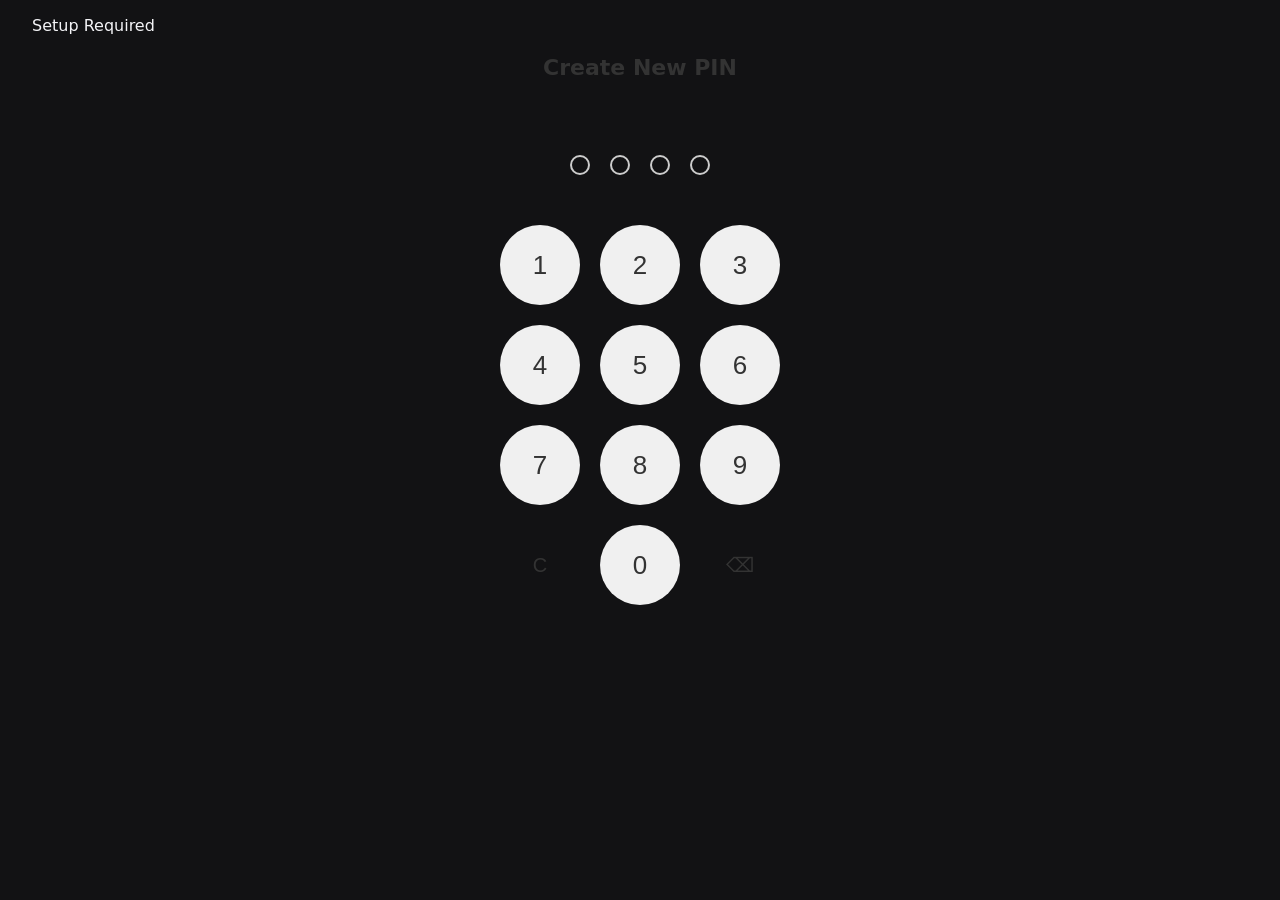
==== commit ea997d51: "release:Sample App:Delivery Scanner. Signed-off-by: skullquake <ockert8080@gmail.com>" ====
--- a/app/src/main/assets/www/index.html
+++ b/app/src/main/assets/www/index.html
@@ -1,26 +1,15 @@
-<!DOCTYPE html><html lang="en"><head><meta charset="UTF-8"><meta name="viewport"content="width=device-width, initial-scale=1.0, maximum-scale=1.0, user-scalable=no, viewport-fit=cover"><title>Hello App</title><link rel="icon"href="data:,"><style>*{box-sizing:border-box;-webkit-tap-highlight-color:transparent;-webkit-touch-callout:none;user-select:none;}body{margin:0;padding:0;width:100vw;height:100vh;display:flex;flex-direction:column;justify-content:center;align-items:center;background-color:
-#f8f9fa;
-font-family:-apple-system,BlinkMacSystemFont,"Segoe UI",Roboto,Helvetica,Arial,sans-serif;color:
-#212529;
-overflow:hidden;}.logo-container{width:40vw;max-width:150px;min-width:80px;aspect-ratio:1/1;margin-bottom:24px;display:flex;justify-content:center;align-items:center;cursor:pointer;}h1{font-size:1.5rem;font-weight:600;margin:0 0 8px 0;letter-spacing:0.5px;}p{font-size:0.9rem;color:
-#495057;
-margin:0 0 24px 0;}.instruction{font-size:0.75rem;color:
-#6c757d;
-text-align:center;max-width:80%;line-height:1.4;border-top:1px solid
-#dee2e6;
-padding-top:16px;}.error-message{color:
-#dc3545;
-font-size:0.75rem;margin-top:12px;text-align:center;max-width:80%;font-weight:500;}
-#maintenance-screen {
-position:fixed;top:0;left:0;width:100vw;height:100vh;background-color:
-#ffffff;
-display:none;flex-direction:column;justify-content:center;align-items:center;z-index:9999;padding:20px;text-align:center;}
-#maintenance-screen h2 {
-color:
-#0188cc;
-font-size:1.4rem;margin-bottom:12px;}.close-btn{margin-top:30px;padding:10px 20px;background:
-#e9ecef;
-color:
-#495057;
-border:1px solid #ced4da;border-radius:4px;font-size:0.9rem;cursor:pointer;font-weight:500;}</style></head><body><!--Main Application Screen--><div class="logo-container"id="lightning-trigger"><svg xmlns="http://w3.org" xmlns:xlink="http://w3.org" width="200" zoomAndPan="magnify" viewBox="0 0 150 149.999998" height="200" preserveAspectRatio="xMidYMid meet" version="1.0"><path fill="#0188cc" d="M 84.246094 14.894531 C 83.945312 15.195312 83.695312 15.59375 83.695312 15.777344 C 83.695312 15.960938 81.570312 19.988281 78.96875 24.726562 C 76.847656 28.589844 74.730469 32.453125 72.617188 36.316406 C 69.738281 41.601562 55.488281 67.609375 54.308594 69.734375 C 53.679688 70.867188 52.171875 73.648438 50.960938 75.914062 C 49.75 78.179688 48.40625 80.65625 47.980469 81.421875 C 47.554688 82.183594 46.324219 84.449219 45.25 86.457031 C 44.175781 88.460938 43.101562 90.351562 42.859375 90.65625 C 41.765625 92.03125 43.144531 92.164062 58.261719 92.164062 C 69.917969 92.164062 73.621094 92.03125 73.964844 91.59375 C 74.214844 91.277344 75.097656 89.785156 75.929688 88.273438 C 76.757812 86.761719 77.78125 84.910156 78.199219 84.152344 C 78.621094 83.398438 79.796875 81.234375 80.816406 79.347656 C 83.382812 74.585938 88.667969 64.847656 89.886719 62.640625 L 92.40625 58.0625 C 93.238281 56.550781 94.261719 54.695312 94.679688 53.941406 C 95.097656 53.1875 96.332031 50.917969 97.414062 48.90625 C 98.5 46.890625 101.078125 42.152344 103.144531 38.375 C 105.210938 34.601562 107.632812 30.171875 108.519531 28.535156 C 109.433594 26.855469 110.351562 25.175781 111.273438 23.5 C 111.898438 22.367188 113.082031 20.203125 113.902344 18.691406 C 114.722656 17.183594 115.574219 15.75 115.796875 15.511719 C 116.015625 15.273438 116.199219 14.910156 116.199219 14.710938 C 116.199219 14.078125 84.878906 14.257812 84.246094 14.894531 M 38.503906 26.359375 C 38.261719 26.675781 37.171875 28.582031 36.085938 30.59375 C 32.722656 36.835938 31.445312 39.171875 29.457031 42.726562 C 28.398438 44.613281 26.433594 48.21875 25.09375 50.738281 C 23.75 53.253906 21.246094 57.859375 19.53125 60.972656 C 17.8125 64.085938 16.40625 66.8125 16.40625 67.039062 C 16.40625 67.261719 16.199219 67.445312 15.945312 67.445312 C 15.695312 67.445312 15.488281 67.859375 15.488281 68.371094 C 15.488281 69.308594 45.023438 69.8125 46.476562 68.898438 C 46.964844 68.59375 47.746094 67.296875 50.394531 62.410156 C 51.144531 61.023438 52.351562 58.8125 53.078125 57.488281 C 54.734375 54.472656 56.394531 51.457031 58.058594 48.449219 C 58.476562 47.691406 59.714844 45.425781 60.804688 43.414062 C 61.894531 41.398438 63.816406 37.894531 65.074219 35.628906 C 66.328125 33.363281 67.945312 30.449219 68.660156 29.152344 C 69.375 27.851562 69.964844 26.566406 69.964844 26.289062 C 69.964844 25.519531 39.101562 25.589844 38.503906 26.359375 M 100.320312 59.320312 C 100.117188 59.632812 99.730469 60.304688 99.460938 60.808594 C 99.1875 61.3125 98.449219 62.648438 97.816406 63.78125 C 97.183594 64.914062 95.667969 67.695312 94.449219 69.960938 C 93.234375 72.230469 91.757812 74.851562 91.171875 75.789062 C 90.585938 76.730469 90.105469 77.597656 90.105469 77.71875 C 90.105469 77.839844 88.046875 81.664062 85.527344 86.214844 C 83.007812 90.765625 80.949219 94.554688 80.949219 94.632812 C 80.949219 94.714844 79.894531 96.613281 78.605469 98.851562 C 77.316406 101.089844 75.339844 104.671875 74.210938 106.8125 C 73.082031 108.953125 72.003906 110.910156 71.816406 111.160156 C 71.625 111.414062 70.476562 113.472656 69.269531 115.738281 C 68.0625 118.003906 66.621094 120.683594 66.066406 121.691406 C 65.511719 122.699219 64.386719 124.757812 63.5625 126.269531 C 62.742188 127.777344 61.167969 130.605469 60.066406 132.546875 C 58.960938 134.488281 58.0625 136.191406 58.0625 136.328125 C 58.0625 136.464844 65.199219 136.527344 73.921875 136.460938 L 89.78125 136.339844 L 91.785156 132.71875 C 94.351562 128.070312 96.882812 123.402344 99.382812 118.714844 C 100.386719 116.828125 101.460938 114.871094 101.765625 114.367188 C 102.300781 113.488281 103.714844 110.933594 106.519531 105.78125 C 107.617188 103.765625 111.894531 95.949219 119.855469 81.40625 C 122.769531 76.074219 125.671875 70.730469 128.5625 65.386719 C 129.648438 63.371094 130.8125 61.316406 131.148438 60.820312 C 132.5625 58.734375 132.667969 58.746094 116.226562 58.746094 C 104.296875 58.746094 100.601562 58.878906 100.320312 59.320312 " fill-opacity="1" fill-rule="evenodd"/></svg></div><!--Instruction block--><div class="instruction"id="instruction-block">Press the<strong>Volume Up</strong>and<strong>Volume Down</strong>to configure...</div><!--Hidden Maintenance Screen(Retained for the hardware keys layout)--><div id="maintenance-screen"><h2>Maintenance Mode</h2><p>System updates and diagnostic tools are available here.</p><button class="close-btn"onclick="toggleMaintenance(false)">Exit Maintenance</button></div><script>const keysPressed={};window.addEventListener('keydown',(event)=>{if(event.key==='VolumeUp'||event.key==='VolumeDown'){keysPressed[event.key]=true;}if(keysPressed['VolumeUp']&&keysPressed['VolumeDown']){toggleMaintenance(true);}});window.addEventListener('keyup',(event)=>{if(event.key==='VolumeUp'||event.key==='VolumeDown'){keysPressed[event.key]=false;}});document.getElementById('lightning-trigger').addEventListener('click',async()=>{const existingError=document.getElementById('api-error');if(existingError){existingError.remove();}try{const response=await fetch('/api/maintenance/show',{method:'GET'});const errorBody=await response.text();if(!response.ok){console.error('API Error Response:',{status:response.status,statusText:response.statusText,url:response.url,body:errorBody});showError();return;}try{const jsonBody=JSON.parse(errorBody);if(jsonBody&&jsonBody.status==='error'){console.error('API Error Response (Internal App Error):',{status:response.status,statusText:response.statusText,url:response.url,body:errorBody});showError();return;}}catch(e){}}catch(error){console.error('Network Failure Error Object:',error);showError();}});function showError(){if(!document.getElementById('api-error')){const errorDiv=document.createElement('div');errorDiv.id='api-error';errorDiv.className='error-message';errorDiv.textContent='Maintenance screen is not available in this build';document.getElementById('instruction-block').insertAdjacentElement('afterend',errorDiv);}}function toggleMaintenance(show){const screen=document.getElementById('maintenance-screen');screen.style.display=show?'flex':'none';}</script></body></html>
+<!DOCTYPE html>
+<html lang="en">
+<head>
+  <meta charset="UTF-8">
+  <meta name="viewport" content="width=device-width, initial-scale=1.0">
+  <title>Vite Workspace</title>
+  <link rel="icon" href="data:,">
+  <script type="module" crossorigin src="./assets/main-DN3A8xeJ.js"></script>
+  <link rel="stylesheet" crossorigin href="./assets/main-wuah9hYE.css">
+</head>
+<body>
+  <div id="app"></div>
+</body>
+</html>
 
--- a/app/src/main/assets/www/assets/main-wuah9hYE.css
+++ b/app/src/main/assets/www/assets/main-wuah9hYE.css
@@ -0,0 +1 @@
+.custom-dialog-overlay[data-v-0395ae3e]{-webkit-backdrop-filter:blur(2px);backdrop-filter:blur(2px);z-index:9999999;box-sizing:border-box;background-color:#000000bf;justify-content:center;align-items:center;width:100%;height:100%;padding:16px;font-family:monospace;display:flex;position:fixed;top:0;left:0}.custom-dialog-card[data-v-0395ae3e]{text-align:left;box-sizing:border-box;background:#111;border:1px solid #333;width:100%;max-width:400px;padding:24px;box-shadow:0 10px 30px #000000b3,0 0 0 1px #222}.custom-dialog-title[data-v-0395ae3e]{text-transform:uppercase;letter-spacing:2px;border-bottom:1px solid #222;margin:0 0 16px;padding-bottom:8px;font-size:11px;font-weight:700}.custom-dialog-title.alert[data-v-0395ae3e]{color:#888}.custom-dialog-title.confirm[data-v-0395ae3e]{color:#4ade80}.custom-dialog-title.prompt[data-v-0395ae3e]{color:#60a5fa}.custom-dialog-message[data-v-0395ae3e]{color:#ccc;white-space:pre-wrap;margin:0 0 24px;font-size:14px;line-height:1.5}.custom-dialog-input-container[data-v-0395ae3e]{margin-bottom:24px}.custom-dialog-input[data-v-0395ae3e]{box-sizing:border-box;color:#fff;background:#1a1a1a;border:1px solid #444;outline:none;width:100%;padding:12px;font-family:monospace;font-size:14px}.custom-dialog-input[data-v-0395ae3e]:focus{border-color:#4ade80}.custom-dialog-actions[data-v-0395ae3e]{grid-template-columns:1fr 1fr;gap:12px;display:grid}.custom-dialog-actions.single-btn[data-v-0395ae3e]{grid-template-columns:1fr}.btn-primary[data-v-0395ae3e],.btn-secondary[data-v-0395ae3e]{color:#ccc;text-transform:uppercase;cursor:pointer;text-align:center;background:0 0;border:1px solid #444;padding:14px 16px;font-family:monospace;font-size:13px;font-weight:700;transition:all .15s}.btn-primary[data-v-0395ae3e]{color:#fff;background:#222;border-color:#555}.btn-primary[data-v-0395ae3e]:active{color:#000;background:#4ade80;border-color:#4ade80}.btn-secondary[data-v-0395ae3e]:active{color:#fff;background:#222}@media (width<=340px){.custom-dialog-actions[data-v-0395ae3e]{grid-template-columns:1fr}}.pin-screen[data-v-2b228cfc]{box-sizing:border-box;flex-direction:column;justify-content:center;align-items:center;width:100%;max-width:320px;margin:0 auto;padding:20px;display:flex}.pin-header[data-v-2b228cfc]{text-align:center;height:60px;margin-bottom:40px}.pin-title[data-v-2b228cfc]{color:#333;margin:0 0 8px;font-size:22px}.pin-error[data-v-2b228cfc]{color:#e63946;margin:0;font-size:14px}.pin-dots[data-v-2b228cfc]{gap:20px;margin-bottom:50px;display:flex}.pin-dot[data-v-2b228cfc]{border:2px solid #ccc;border-radius:50%;width:16px;height:16px;transition:all .1s}.pin-dot.is-active[data-v-2b228cfc]{background-color:#333;border-color:#333;transform:scale(1.1)}.pin-grid[data-v-2b228cfc]{grid-template-columns:repeat(3,1fr);gap:20px;width:100%;display:grid}.grid-btn[data-v-2b228cfc]{aspect-ratio:1;color:#333;cursor:pointer;background-color:#f0f0f0;border:none;border-radius:50%;outline:none;justify-content:center;align-items:center;font-size:26px;font-weight:500;transition:background-color .1s;display:flex}.grid-btn[data-v-2b228cfc]:active{background-color:#dcdcdc}.functional-btn[data-v-2b228cfc]{background-color:#0000;font-size:20px}.functional-btn[data-v-2b228cfc]:active{background-color:#f0f0f0}.forgot-container[data-v-fefd01d9]{text-align:center;margin-top:20px}.forgot-btn[data-v-fefd01d9]{color:#666;cursor:pointer;background:0 0;border:none;padding:5px 10px;font-family:monospace;font-size:12px;text-decoration:underline}.forgot-btn[data-v-fefd01d9]:hover{color:#000}.fixed-topbar[data-v-06f5bfae]{z-index:100;box-sizing:border-box;background-color:var(--surface-color);border-bottom:1px solid var(--border-color);justify-content:space-between;align-items:center;width:100%;height:56px;padding:0 1.5rem;display:flex;position:fixed;top:0;left:0}.header-title[data-v-06f5bfae]{color:var(--text-main);margin:0;font-family:system-ui,-apple-system,sans-serif;font-size:1.25rem;font-weight:600}.header-home-btn[data-v-06f5bfae]{color:var(--accent-color);justify-content:center;align-items:center;display:flex}.app-layout[data-v-94a6c429]{box-sizing:border-box;flex-direction:column;height:100dvh;display:flex;overflow:hidden}.fixed-topbar[data-v-94a6c429]{z-index:100;box-sizing:border-box;background-color:var(--surface-color);border-bottom:1px solid var(--border-color);justify-content:space-between;align-items:center;width:100%;height:56px;padding:0 1rem;display:flex;position:fixed;top:0;left:0}.header-title[data-v-94a6c429]{color:var(--text-main);margin:0;font-family:monospace;font-size:1.2rem}.dashboard-grid[data-v-94a6c429]{box-sizing:border-box;grid-template-columns:repeat(2,1fr);gap:.75rem;width:100%;display:grid}.tile-card[data-v-94a6c429]{background-color:var(--surface-color);border:1px solid var(--border-color);aspect-ratio:1;box-sizing:border-box;border-radius:6px;flex-direction:column;justify-content:space-between;align-items:flex-start;padding:1rem;font-family:monospace;display:flex}.interactive-action[data-v-94a6c429]{cursor:pointer}.tile-meta[data-v-94a6c429]{justify-content:space-between;align-items:flex-start;width:100%;display:flex}.tile-icon-container[data-v-94a6c429],.header-home-btn[data-v-94a6c429]{color:var(--accent-color)}.tile-label[data-v-94a6c429]{color:var(--text-main);font-size:.85rem;line-height:1.2}.badge-count-wrapper[data-v-94a6c429]{flex-direction:column;align-items:flex-end;line-height:.8;display:flex}.badge-number[data-v-94a6c429]{color:var(--text-main);font-size:2.2rem;font-weight:400}.badge-text[data-v-94a6c429]{letter-spacing:.5px;color:var(--text-muted);font-size:.6rem}.about-view[data-v-c88fee3a]{box-sizing:border-box;flex-direction:column;height:100dvh;display:flex}.content-workspace[data-v-c88fee3a]{box-sizing:border-box;width:100%;padding-bottom:2rem;padding-left:1.25rem;padding-right:1.25rem;overflow-y:auto}.about-container[data-v-c88fee3a]{flex-direction:column;gap:1.5rem;width:100%;max-width:420px;margin:0 auto;display:flex}.hero-card[data-v-c88fee3a]{background-color:var(--surface-color);border:1px solid var(--border-color);text-align:center;box-sizing:border-box;border-radius:8px;padding:2rem 1rem}.brand-logo-wrapper[data-v-c88fee3a]{justify-content:center;margin-bottom:1rem;display:flex}.app-name[data-v-c88fee3a]{color:var(--text-main);margin:0 0 .35rem;font-size:1.35rem;font-weight:700}.app-purpose[data-v-c88fee3a]{color:var(--text-muted);letter-spacing:.5px;margin:0;font-size:.85rem}.info-group[data-v-c88fee3a]{flex-direction:column;gap:.5rem;display:flex}.group-title[data-v-c88fee3a]{text-transform:uppercase;letter-spacing:1px;color:var(--text-muted);text-align:left;padding-left:.25rem;font-size:.8rem;font-weight:700}.info-card[data-v-c88fee3a]{background-color:var(--surface-color);border:1px solid var(--border-color);box-sizing:border-box;border-radius:8px;flex-direction:column;display:flex}.info-row[data-v-c88fee3a]{border-bottom:1px solid var(--border-color);justify-content:space-between;align-items:center;padding:.9rem 1.15rem;font-size:.9rem;display:flex}.info-row[data-v-c88fee3a]:last-child{border-bottom:none}.info-label[data-v-c88fee3a]{color:var(--text-muted)}.info-value[data-v-c88fee3a]{color:var(--text-main);text-align:right;font-weight:500}.text-accent[data-v-c88fee3a]{color:var(--accent-color)}.font-mono[data-v-c88fee3a]{font-family:monospace}.status-online[data-v-c88fee3a]{color:#00e676;letter-spacing:.5px;font-family:monospace;font-weight:700}.about-footer[data-v-c88fee3a]{color:var(--text-muted);text-align:center;padding:0 1rem;font-size:.75rem;line-height:1.4}.register-delivery-view[data-v-b7b450b8]{box-sizing:border-box;flex-direction:column;height:100dvh;display:flex}.content-workspace[data-v-b7b450b8]{box-sizing:border-box;width:100%;padding-left:1.25rem;padding-right:1.25rem;padding-top:5.5rem!important}.delivery-form[data-v-b7b450b8]{flex-direction:column;gap:1.25rem;width:100%;max-width:420px;margin:0 auto;display:flex}.form-group[data-v-b7b450b8]{flex-direction:column;gap:.5rem;display:flex}.form-label[data-v-b7b450b8]{color:var(--text-muted,#94a3b8);text-align:left;font-family:system-ui,-apple-system,sans-serif;font-size:.9rem;font-weight:500}.required-indicator[data-v-b7b450b8]{color:#ef4444;margin-left:.15rem}.input-container[data-v-b7b450b8]{width:100%;position:relative}.form-input[data-v-b7b450b8]{background-color:var(--surface-color,#1a1a1e);border:1px solid var(--border-color,#2c2c35);width:100%;color:var(--text-main,#f4f4f7);box-sizing:border-box;border-radius:6px;outline:none;padding:.85rem 1rem;font-family:system-ui,-apple-system,sans-serif;font-size:.95rem;transition:border-color .15s}.form-input[data-v-b7b450b8]:focus{border-color:var(--accent-color,#42b883)}.form-input[data-v-b7b450b8]:disabled{opacity:.6;cursor:not-allowed}.custom-select[data-v-b7b450b8]{appearance:none;cursor:pointer}.select-wrapper[data-v-b7b450b8]:after{content:"";border-left:5px solid #0000;border-right:5px solid #0000;border-top:6px solid var(--text-muted,#94a3b8);pointer-events:none;width:0;height:0;position:absolute;top:50%;right:1.25rem;transform:translateY(-50%)}.form-input[data-v-b7b450b8]::placeholder{color:#4b5563;opacity:1}.status-banner[data-v-b7b450b8]{text-align:center;box-sizing:border-box;border-radius:6px;padding:.85rem;font-size:.85rem;line-height:1.4}.status-banner.failed[data-v-b7b450b8]{color:#f87171;background-color:#ef44441a;border:1px solid #ef44444d}.receipt-submit-btn[data-v-b7b450b8]{color:#121214;cursor:pointer;box-sizing:border-box;background-color:#00e676;border:none;border-radius:6px;justify-content:center;align-items:center;gap:.5rem;width:100%;margin-top:1rem;padding:.9rem;font-size:1.05rem;font-weight:700;transition:opacity .15s;display:flex;box-shadow:0 4px 12px #00e67633}.receipt-submit-btn[data-v-b7b450b8]:not(:disabled):active{opacity:.9}.receipt-submit-btn[data-v-b7b450b8]:disabled{opacity:.5;cursor:not-allowed}.btn-icon[data-v-b7b450b8]{flex-shrink:0;display:inline-block}.spinner-icon[data-v-b7b450b8]{border:2px solid #121214;border-top-color:#0000;border-radius:50%;width:16px;height:16px;animation:.8s linear infinite spin-b7b450b8;display:inline-block}@keyframes spin-b7b450b8{to{transform:rotate(360deg)}}.goods-to-scan-view[data-v-d78db901]{box-sizing:border-box;flex-direction:column;height:100dvh;display:flex}.content-workspace[data-v-d78db901]{box-sizing:border-box;width:100%;padding-left:1rem;padding-right:1rem;overflow-y:auto;padding-top:5.5rem!important}.deliveries-list[data-v-d78db901]{flex-direction:column;gap:.85rem;width:100%;max-width:440px;margin:0 auto;display:flex}.delivery-card[data-v-d78db901]{background-color:var(--surface-color,#1a1a1e);border:1px solid var(--border-color,#2c2c35);box-sizing:border-box;cursor:pointer;border-radius:8px;justify-content:space-between;align-items:flex-start;padding:1.25rem 1rem;transition:transform .1s,background-color .1s;display:flex}.delivery-card[data-v-d78db901]:active{background-color:var(--border-color,#2c2c35);transform:scale(.99)}.card-left[data-v-d78db901]{align-items:flex-start;gap:.85rem;display:flex}.package-icon-wrapper[data-v-d78db901]{justify-content:center;align-items:center;padding-top:.2rem;display:flex}.delivery-details[data-v-d78db901]{text-align:left;flex-direction:column;gap:.25rem;display:flex}.delivery-number[data-v-d78db901]{color:var(--text-main,#f4f4f7);margin:0 0 .15rem;font-family:system-ui,-apple-system,sans-serif;font-size:1.15rem;font-weight:700}.meta-row[data-v-d78db901]{color:var(--text-muted,#94a3b8);font-family:monospace;font-size:.85rem}.meta-value[data-v-d78db901]{color:var(--text-main,#f4f4f7)}.card-right[data-v-d78db901]{text-align:right;flex-direction:column;align-items:flex-end;gap:.35rem;min-width:max-content;display:flex}.status-label[data-v-d78db901]{color:var(--text-muted,#94a3b8);font-size:.75rem}.date-stamp[data-v-d78db901]{color:var(--text-muted,#94a3b8);font-family:monospace;font-size:.85rem;font-weight:500}.status-badge[data-v-d78db901]{text-transform:uppercase;border-radius:4px;padding:.15rem .4rem;font-family:monospace;font-size:.7rem;font-weight:700}.status-badge.pend[data-v-d78db901]{color:#f59e0b;background-color:#f59e0b26}.status-badge.completed[data-v-d78db901]{color:var(--accent-color);background-color:#42b88326}.empty-state-card[data-v-d78db901]{background-color:var(--surface-color);border:1px solid var(--border-color);box-sizing:border-box;border-radius:8px;flex-direction:column;align-items:center;gap:1rem;width:100%;max-width:440px;margin:2rem auto 0;padding:3rem 1.5rem;display:flex}.empty-text[data-v-d78db901]{color:var(--text-muted);margin:0;font-size:.95rem}.return-link[data-v-d78db901]{color:var(--accent-color);font-size:.9rem;font-weight:700;text-decoration:underline}.scanned-goods-view[data-v-b98ba7c8]{box-sizing:border-box;flex-direction:column;height:100dvh;display:flex}.content-workspace[data-v-b98ba7c8]{box-sizing:border-box;flex-direction:column;align-items:center;gap:1.25rem;width:100%;padding-bottom:1.5rem;padding-left:1rem;padding-right:1rem;display:flex;overflow-y:auto;padding-top:5.5rem!important}.scanned-list[data-v-b98ba7c8]{flex-direction:column;gap:.75rem;width:100%;max-width:440px;display:flex}.scanned-card[data-v-b98ba7c8]{background-color:var(--surface-color);border:1px solid var(--border-color);box-sizing:border-box;cursor:pointer;border-radius:6px;align-items:flex-start;gap:.85rem;padding:1rem;transition:transform .1s;display:flex}.scanned-card[data-v-b98ba7c8]:active{transform:scale(.99)}.card-status-indicator[data-v-b98ba7c8]{color:#121214;background-color:#00e676;border-radius:4px;flex-shrink:0;justify-content:center;align-items:center;width:28px;height:28px;margin-top:.15rem;display:flex}.card-status-indicator.has-exceptions[data-v-b98ba7c8]{background-color:#f59e0b}.card-body-details[data-v-b98ba7c8]{text-align:left;flex-direction:column;flex:1;gap:.25rem;display:flex}.item-article-code[data-v-b98ba7c8]{color:var(--text-main);font-family:monospace;font-size:1.05rem;font-weight:700}.item-description-text[data-v-b98ba7c8]{color:var(--text-muted);font-size:.85rem;line-height:1.3}.item-sub-meta[data-v-b98ba7c8]{color:var(--text-muted);font-family:monospace;font-size:.8rem}.font-exceptions[data-v-b98ba7c8]{color:#f87171;font-weight:500}.card-qty-metric[data-v-b98ba7c8]{flex-direction:column;align-items:flex-end;min-width:max-content;font-family:monospace;line-height:1.1;display:flex}.qty-label[data-v-b98ba7c8]{color:#00e676;font-size:.85rem;font-weight:700}.qty-value[data-v-b98ba7c8]{color:#00e676;font-size:1.35rem;font-weight:700}.status-banner[data-v-b98ba7c8]{text-align:center;box-sizing:border-box;border-radius:6px;width:100%;max-width:440px;padding:.85rem;font-size:.85rem;line-height:1.4}.status-banner.success[data-v-b98ba7c8]{color:var(--accent-color);background-color:#42b8831a;border:1px solid #42b8834d}.status-banner.failed[data-v-b98ba7c8]{color:#f87171;background-color:#ef44441a;border:1px solid #ef44444d}.form-actions-row[data-v-b98ba7c8]{grid-template-columns:1fr 1.15fr;gap:.75rem;width:100%;max-width:440px;margin-top:auto;padding-top:1rem;display:grid}.action-btn-delete[data-v-b98ba7c8]{color:#f87171;cursor:pointer;background-color:#0000;border:1px solid #ef444440;border-radius:6px;justify-content:center;align-items:center;gap:.4rem;padding:.85rem 0;font-size:.95rem;font-weight:700;display:flex}.action-btn-delete[data-v-b98ba7c8]:not(:disabled):active{background-color:#ef44441a}.action-btn-save-server[data-v-b98ba7c8]{color:#121214;cursor:pointer;background-color:#00e676;border:none;border-radius:6px;justify-content:center;align-items:center;gap:.4rem;padding:.85rem 0;font-size:.95rem;font-weight:700;display:flex;box-shadow:0 4px 12px #00e67626}.action-btn-save-server[data-v-b98ba7c8]:not(:disabled):active{opacity:.9}.action-btn-delete[data-v-b98ba7c8]:disabled,.action-btn-save-server[data-v-b98ba7c8]:disabled{opacity:.4;cursor:not-allowed}.spinner-icon[data-v-b98ba7c8]{border:2px solid #121214;border-top-color:#0000;border-radius:50%;width:14px;height:14px;animation:.8s linear infinite spin-b98ba7c8;display:inline-block}@keyframes spin-b98ba7c8{to{transform:rotate(360deg)}}.empty-state-card[data-v-b98ba7c8]{background-color:var(--surface-color);border:1px solid var(--border-color);box-sizing:border-box;border-radius:8px;flex-direction:column;align-items:center;gap:1rem;width:100%;max-width:440px;padding:3rem 1.5rem;display:flex}.empty-text[data-v-b98ba7c8]{color:var(--text-muted);margin:0;font-size:.95rem}.return-link[data-v-b98ba7c8]{color:var(--accent-color);font-size:.9rem;font-weight:700;text-decoration:underline}.po-items-view[data-v-cd56e6c2]{box-sizing:border-box;flex-direction:column;height:100dvh;display:flex}.content-workspace[data-v-cd56e6c2]{box-sizing:border-box;flex-direction:column;align-items:center;gap:1rem;width:100%;padding-left:1rem;padding-right:1rem;display:flex;overflow-y:auto;padding-top:5.5rem!important}.search-container[data-v-cd56e6c2]{width:100%;max-width:440px}.search-input[data-v-cd56e6c2]{background-color:var(--surface-color);border:1px solid var(--border-color);width:100%;color:var(--text-main);box-sizing:border-box;border-radius:6px;outline:none;padding:.85rem 1rem;font-size:.95rem}.search-input[data-v-cd56e6c2]:focus{border-color:var(--accent-color)}.search-input[data-v-cd56e6c2]::placeholder{color:#4b5563}.items-list[data-v-cd56e6c2]{flex-direction:column;gap:.75rem;width:100%;max-width:440px;display:flex}.item-card[data-v-cd56e6c2]{background-color:var(--surface-color);border:1px solid var(--border-color);box-sizing:border-box;text-align:left;border-radius:6px;flex-direction:column;gap:.5rem;padding:1.25rem 1.15rem;display:flex}.interactive-card[data-v-cd56e6c2]{cursor:pointer;transition:transform .1s}.interactive-card[data-v-cd56e6c2]:active{background-color:var(--border-color);transform:scale(.99)}.item-code[data-v-cd56e6c2]{color:var(--accent-color);font-family:monospace;font-size:1.05rem;font-weight:700}.item-description[data-v-cd56e6c2]{color:var(--text-main);font-size:.95rem;line-height:1.4}.item-meta[data-v-cd56e6c2]{color:var(--text-muted);letter-spacing:.25px;font-family:monospace;font-size:.825rem}.highlight[data-v-cd56e6c2]{color:var(--text-main)}.exception-alert-tag[data-v-cd56e6c2]{color:#ef4444;font-weight:700}.vendor-label[data-v-cd56e6c2]{display:inline-block}.empty-state-card[data-v-cd56e6c2]{text-align:center;color:var(--text-muted);padding:2rem}.receipt-item-view[data-v-97cddf70]{box-sizing:border-box;flex-direction:column;height:100dvh;display:flex}.content-workspace[data-v-97cddf70]{box-sizing:border-box;flex-direction:column;align-items:center;gap:1.25rem;width:100%;padding-bottom:1.5rem;padding-left:1rem;padding-right:1rem;display:flex;overflow-y:auto;padding-top:5.5rem!important}.summary-card[data-v-97cddf70]{background-color:var(--surface-color);border:1px solid var(--border-color);box-sizing:border-box;text-align:left;border-radius:8px;width:100%;max-width:440px;padding:1.25rem}.product-title[data-v-97cddf70]{color:var(--text-main);margin:0 0 .75rem;font-size:1.15rem;font-weight:700;line-height:1.4}.meta-grid[data-v-97cddf70]{grid-template-columns:1fr 1fr;margin-bottom:1.25rem;display:grid}.meta-label[data-v-97cddf70]{color:var(--text-muted);font-family:monospace;font-size:.85rem}.meta-val[data-v-97cddf70]{color:var(--text-main)}.text-right[data-v-97cddf70]{text-align:right}.status-counter[data-v-97cddf70]{color:#555;margin-bottom:.5rem;font-family:monospace;font-size:1.35rem;font-weight:700}.status-counter.has-qty[data-v-97cddf70]{color:var(--accent-color)}.vendor-stamp[data-v-97cddf70]{color:var(--text-muted);font-family:monospace;font-size:.85rem}.stepper-row[data-v-97cddf70]{grid-template-columns:repeat(4,1fr);gap:.5rem;width:100%;max-width:440px;display:grid}.step-btn[data-v-97cddf70]{background-color:var(--surface-color);border:1px solid var(--border-color);color:var(--text-main);cursor:pointer;border-radius:6px;outline:none;padding:.85rem 0;font-family:monospace;font-size:1rem;font-weight:700}.step-btn[data-v-97cddf70]:active,.step-btn[data-v-97cddf70]:focus,.step-btn[data-v-97cddf70]:focus-visible{background-color:var(--border-color)}.toggles-list[data-v-97cddf70]{flex-direction:column;gap:.75rem;width:100%;max-width:440px;display:flex}.toggle-row[data-v-97cddf70]{background-color:var(--surface-color);border:1px solid var(--border-color);box-sizing:border-box;border-radius:6px;justify-content:space-between;align-items:center;width:100%;padding:.65rem 1rem;display:flex}.toggle-label[data-v-97cddf70]{color:var(--text-main);font-size:1rem}.binary-switch[data-v-97cddf70]{border:1px solid var(--border-color);background-color:#121214;border-radius:6px;padding:2px;display:flex;overflow:hidden}.switch-btn[data-v-97cddf70]{color:var(--text-muted);cursor:pointer;background:0 0;border:none;border-radius:4px;outline:none;padding:.5rem 1.15rem;font-size:.85rem;font-weight:700;transition:all .1s}.switch-btn.segment-no.active[data-v-97cddf70],.switch-btn.segment-yes.active[data-v-97cddf70]{color:#121214;background-color:#00e676}.form-actions-row[data-v-97cddf70]{grid-template-columns:1fr 1.25fr;gap:.75rem;width:100%;max-width:440px;margin-top:auto;padding-top:1rem;display:grid}.action-btn-clear[data-v-97cddf70]{color:#f87171;cursor:pointer;background-color:#0000;border:1px solid #ef44444d;border-radius:6px;justify-content:center;align-items:center;gap:.5rem;padding:.9rem 0;font-size:1rem;font-weight:700;display:flex}.action-btn-clear[data-v-97cddf70]:active{background-color:#ef44441a}.action-btn-save[data-v-97cddf70]{color:#121214;cursor:pointer;background-color:#00e676;border:none;border-radius:6px;justify-content:center;align-items:center;gap:.5rem;padding:.9rem 0;font-size:1rem;font-weight:700;display:flex;box-shadow:0 4px 12px #00e67626}.action-btn-save[data-v-97cddf70]:active{opacity:.9}.edit-outbox-view[data-v-49fb5e58]{box-sizing:border-box;flex-direction:column;height:100dvh;display:flex}.content-workspace[data-v-49fb5e58]{box-sizing:border-box;width:100%;padding-left:1.25rem;padding-right:1.25rem;padding-top:5.5rem!important}.outbox-form[data-v-49fb5e58]{flex-direction:column;gap:1.2rem;width:100%;max-width:420px;margin:0 auto;display:flex}.form-group[data-v-49fb5e58]{flex-direction:column;gap:.5rem;display:flex}.form-label[data-v-49fb5e58]{color:var(--text-muted,#94a3b8);text-align:left;font-size:.9rem;font-weight:500}.input-container[data-v-49fb5e58]{width:100%}.form-input[data-v-49fb5e58]{background-color:var(--surface-color,#1a1a1e);border:1px solid var(--border-color,#2c2c35);width:100%;color:var(--text-main,#f4f4f7);box-sizing:border-box;text-align:left;border-radius:6px;outline:none;padding:.85rem 1rem;font-family:system-ui,-apple-system,sans-serif;font-size:.95rem}.read-only-input[data-v-49fb5e58]{color:var(--text-muted,#94a3b8);cursor:not-allowed}.text-area-input[data-v-49fb5e58]{resize:none;line-height:1.4}.numeric-input[data-v-49fb5e58]:focus{border-color:var(--accent-color,#42b883)}.update-submit-btn[data-v-49fb5e58]{color:#121214;cursor:pointer;box-sizing:border-box;background-color:#00e676;border:none;border-radius:6px;justify-content:center;align-items:center;gap:.5rem;width:100%;margin-top:1rem;padding:.9rem;font-size:1rem;font-weight:700;transition:opacity .1s;display:flex;box-shadow:0 4px 12px #00e67626}.update-submit-btn[data-v-49fb5e58]:active{opacity:.9}.btn-icon[data-v-49fb5e58]{flex-shrink:0;display:inline-block}.error-fallback[data-v-49fb5e58]{text-align:center;color:var(--text-muted);padding:2rem}.return-btn[data-v-49fb5e58]{color:var(--accent-color);margin-top:1rem;text-decoration:underline;display:inline-block}.qr-container svg[data-v-250bb18e]{width:100%;height:100%;display:block}.scanner-page[data-v-b9411a46]{color:#fff;z-index:9999;background-color:#0f172a;flex-direction:column;width:100vw;height:100vh;display:flex;position:fixed;top:0;left:0}.scanner-header[data-v-b9411a46]{background-color:#1e293b;align-items:center;gap:1rem;height:56px;padding:0 1rem;display:flex}.back-btn[data-v-b9411a46]{color:#fff;cursor:pointer;background:0 0;border:none;font-size:1rem}.scanner-body[data-v-b9411a46]{flex-direction:column;flex:1;justify-content:center;align-items:center;gap:1.5rem;padding:1.5rem;display:flex}#qr-code-region[data-v-b9411a46]{background-color:#1e293b;border:2px solid #334155;border-radius:12px;width:100%;max-width:400px;overflow:hidden}[data-v-b9411a46] #qr-code-region video{object-fit:cover!important;width:100%!important;height:auto!important}.feedback-banner[data-v-b9411a46]{text-align:center;border-radius:6px;max-width:400px;padding:.75rem 1rem;font-size:.9rem}.feedback-banner.error[data-v-b9411a46]{color:#f87171;background:#ef444426;border:1px solid #ef4444}.feedback-banner.success[data-v-b9411a46]{color:#34d399;background:#10b98126;border:1px solid #10b981}.feedback-banner.warning[data-v-b9411a46]{color:#fbbf24;background:#f59e0b26;border:1px solid #f59e0b}.config-view[data-v-77f4ffa7]{box-sizing:border-box;flex-direction:column;height:100dvh;display:flex;position:relative}.content-workspace[data-v-77f4ffa7]{box-sizing:border-box;width:100%;padding-left:1.25rem;padding-right:1.25rem;padding-top:5.5rem!important}.config-form[data-v-77f4ffa7]{flex-direction:column;gap:1.25rem;width:100%;max-width:420px;margin:0 auto;display:flex}.form-group[data-v-77f4ffa7]{flex-direction:column;gap:.5rem;display:flex}.form-label[data-v-77f4ffa7]{color:var(--text-muted,#94a3b8);text-align:left;font-size:.9rem;font-weight:500}.input-container[data-v-77f4ffa7]{width:100%}.form-input[data-v-77f4ffa7]{background-color:var(--surface-color);border:1px solid var(--border-color);width:100%;color:var(--text-main);box-sizing:border-box;border-radius:6px;outline:none;padding:.85rem 1rem;font-size:.95rem}.form-input[data-v-77f4ffa7]:focus{border-color:var(--accent-color)}.status-banner[data-v-77f4ffa7]{text-align:center;border-radius:6px;padding:.75rem;font-size:.85rem;line-height:1.3}.status-banner.success[data-v-77f4ffa7]{color:var(--accent-color);background-color:#42b8831a;border:1px solid #42b8834d}.status-banner.failed[data-v-77f4ffa7]{color:#f87171;background-color:#ef44441a;border:1px solid #ef44444d}.connectivity-test-btn[data-v-77f4ffa7]{border:1px solid var(--border-color);color:var(--text-main);cursor:pointer;box-sizing:border-box;background-color:#0000;border-radius:6px;justify-content:center;align-items:center;gap:.5rem;width:100%;padding:.85rem;font-size:.95rem;font-weight:700;display:flex}.save-config-btn[data-v-77f4ffa7]{color:#121214;cursor:pointer;box-sizing:border-box;background-color:#00e676;border:none;border-radius:6px;justify-content:center;align-items:center;gap:.5rem;width:100%;padding:.9rem;font-size:1rem;font-weight:700;display:flex;box-shadow:0 4px 12px #00e67626}.connectivity-test-btn[data-v-77f4ffa7]{border:1px solid var(--accent-color,#00e676);color:var(--accent-color,#00e676);cursor:pointer;box-sizing:border-box;background-color:#0000;border-radius:6px;justify-content:center;align-items:center;gap:.5rem;width:100%;margin-top:.5rem;padding:.85rem;font-size:.95rem;font-weight:700;display:flex}.connectivity-test-btn[data-v-77f4ffa7]:active{background-color:#00e6761a}.share-qr-btn[data-v-77f4ffa7]{border:1px solid var(--accent-color,#00e676);color:var(--accent-color,#00e676);cursor:pointer;box-sizing:border-box;background-color:#0000;border-radius:6px;justify-content:center;align-items:center;gap:.5rem;width:100%;margin-top:.5rem;padding:.85rem;font-size:.95rem;font-weight:700;display:flex}.share-qr-btn[data-v-77f4ffa7]:active{background-color:#00e6761a}.qr-overlay[data-v-77f4ffa7]{z-index:9999;box-sizing:border-box;cursor:pointer;background-color:#000000bf;justify-content:center;align-items:center;width:100vw;height:100vh;padding:1.5rem;display:flex;position:fixed;top:0;left:0}.qr-modal-card[data-v-77f4ffa7]{box-sizing:border-box;background-color:#1e293b;border:1px solid #ffffff1a;border-radius:12px;flex-direction:column;align-items:center;gap:1rem;width:100%;max-width:320px;padding:1.5rem;display:flex;box-shadow:0 20px 25px -5px #00000080}.qr-wrapper[data-v-77f4ffa7]{background-color:#0000;padding:.5rem}.qr-caption[data-v-77f4ffa7]{color:#fff;text-align:center;margin:0;font-size:1rem;font-weight:600}.qr-sub-caption[data-v-77f4ffa7]{color:#94a3b8;text-align:center;margin:0;font-size:.8rem}.spinner-icon[data-v-77f4ffa7]{border:2px solid var(--text-muted);border-top-color:var(--text-main);border-radius:50%;width:14px;height:14px;animation:.8s linear infinite spin-77f4ffa7}@keyframes spin-77f4ffa7{to{transform:rotate(360deg)}}:root{--bg-color:#121214;--surface-color:#1a1a1e;--border-color:#2c2c35;--text-main:#f4f4f7;--text-muted:#94a3b8;--accent-color:#42b883;--header-height:56px}html,body{background-color:var(--bg-color);color:var(--text-main);width:100%;max-width:100%;margin:0;padding:0;font-family:system-ui,-apple-system,sans-serif;position:relative;overflow-x:hidden}.app-layout{box-sizing:border-box;flex-direction:column;width:100%;height:100dvh;display:flex;overflow:hidden}.app-header{width:100%;height:var(--header-height);background-color:var(--surface-color);border-bottom:1px solid var(--border-color);z-index:1000;box-sizing:border-box;justify-content:space-between;align-items:center;padding:0 1rem;display:flex;position:fixed;top:0;left:0}.app-header h1{margin:0;font-size:1.15rem;font-weight:600}.app-content{width:100%;margin-top:var(--header-height);box-sizing:border-box;-webkit-overflow-scrolling:touch;flex-direction:column;flex:1;align-items:center;gap:1rem;padding:1rem;display:flex;overflow-y:auto}.badge{color:var(--accent-color);background-color:#42b88326;border-radius:4px;padding:.25rem .5rem;font-size:.85rem}@media (width>=768px){.app-header h1{font-size:1.5rem}.app-content{padding:2rem}}a,a:link,a:visited,a:hover,a:active{color:inherit;cursor:pointer;-webkit-tap-highlight-color:transparent;text-decoration:none}.minimal-container{box-sizing:border-box;width:100%}@media (width<=480px){.minimal-container{margin:1rem auto}}@media (width>=481px){.minimal-container{padding:1rem 2rem}}.app-content,.app-layout,body,html{-ms-overflow-style:none;scrollbar-width:none}.app-content::-webkit-scrollbar{width:0!important;height:0!important;display:none!important}.app-layout::-webkit-scrollbar{width:0!important;height:0!important;display:none!important}body::-webkit-scrollbar{width:0!important;height:0!important;display:none!important}html::-webkit-scrollbar{width:0!important;height:0!important;display:none!important}.app-layout{overscroll-behavior:none!important}.app-content{overscroll-behavior-y:none!important}
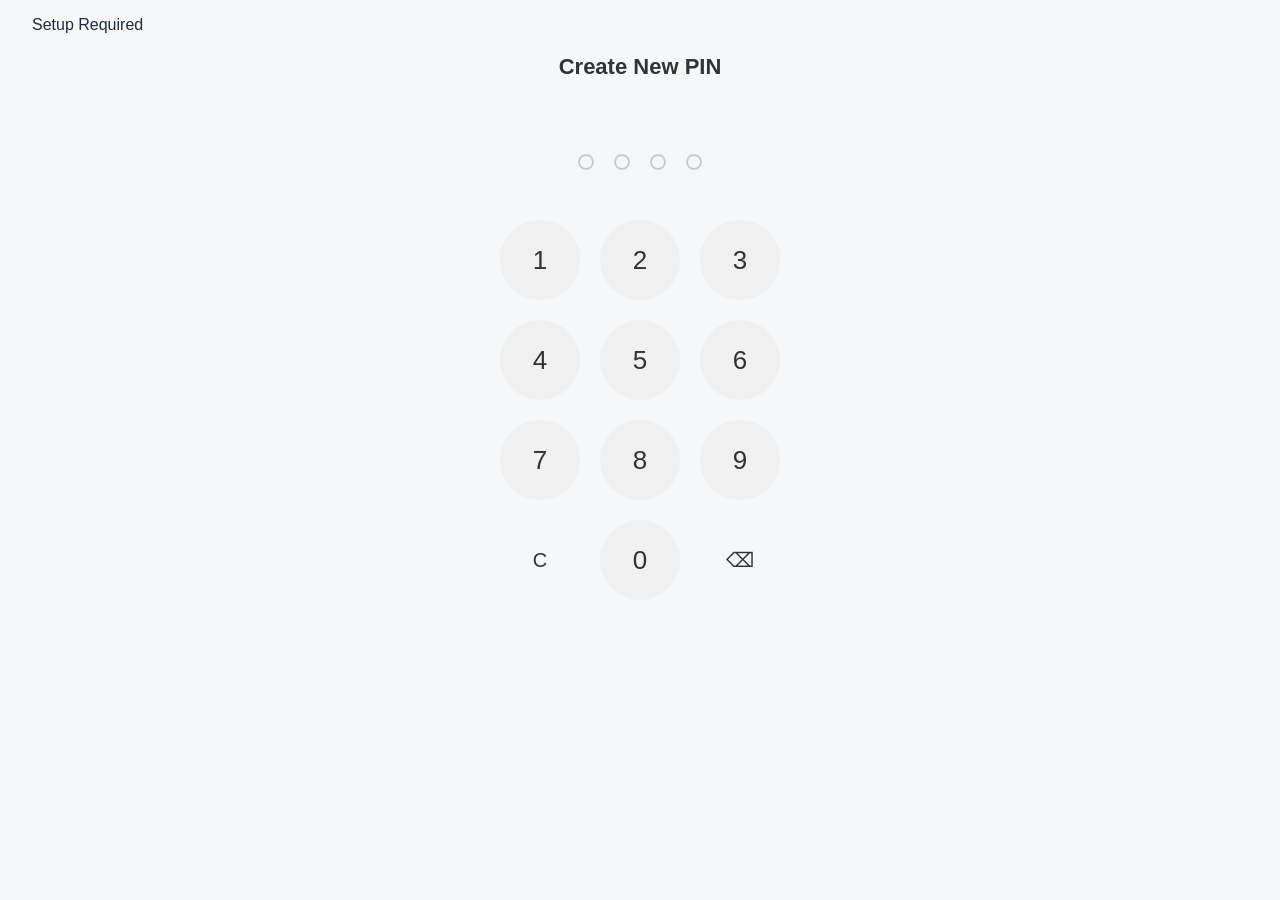
==== commit 87a770f5: "release:Sample App:Delivery scanner light theme. Signed-off-by: skullquake <ockert8080@gmail.com>" ====
--- a/app/src/main/assets/www/index.html
+++ b/app/src/main/assets/www/index.html
@@ -5,8 +5,8 @@
   <meta name="viewport" content="width=device-width, initial-scale=1.0">
   <title>Vite Workspace</title>
   <link rel="icon" href="data:,">
-  <script type="module" crossorigin src="./assets/main-DN3A8xeJ.js"></script>
-  <link rel="stylesheet" crossorigin href="./assets/main-wuah9hYE.css">
+  <script type="module" crossorigin src="./assets/main-qmQimpt4.js"></script>
+  <link rel="stylesheet" crossorigin href="./assets/main-WSfILBoU.css">
 </head>
 <body>
   <div id="app"></div>
--- a/app/src/main/assets/www/assets/main-WSfILBoU.css
+++ b/app/src/main/assets/www/assets/main-WSfILBoU.css
@@ -0,0 +1 @@
+.custom-dialog-overlay[data-v-0395ae3e]{-webkit-backdrop-filter:blur(2px);backdrop-filter:blur(2px);z-index:9999999;box-sizing:border-box;background-color:#000000bf;justify-content:center;align-items:center;width:100%;height:100%;padding:16px;font-family:monospace;display:flex;position:fixed;top:0;left:0}.custom-dialog-card[data-v-0395ae3e]{text-align:left;box-sizing:border-box;background:#111;border:1px solid #333;width:100%;max-width:400px;padding:24px;box-shadow:0 10px 30px #000000b3,0 0 0 1px #222}.custom-dialog-title[data-v-0395ae3e]{text-transform:uppercase;letter-spacing:2px;border-bottom:1px solid #222;margin:0 0 16px;padding-bottom:8px;font-size:11px;font-weight:700}.custom-dialog-title.alert[data-v-0395ae3e]{color:#888}.custom-dialog-title.confirm[data-v-0395ae3e]{color:#4ade80}.custom-dialog-title.prompt[data-v-0395ae3e]{color:#60a5fa}.custom-dialog-message[data-v-0395ae3e]{color:#ccc;white-space:pre-wrap;margin:0 0 24px;font-size:14px;line-height:1.5}.custom-dialog-input-container[data-v-0395ae3e]{margin-bottom:24px}.custom-dialog-input[data-v-0395ae3e]{box-sizing:border-box;color:#fff;background:#1a1a1a;border:1px solid #444;outline:none;width:100%;padding:12px;font-family:monospace;font-size:14px}.custom-dialog-input[data-v-0395ae3e]:focus{border-color:#4ade80}.custom-dialog-actions[data-v-0395ae3e]{grid-template-columns:1fr 1fr;gap:12px;display:grid}.custom-dialog-actions.single-btn[data-v-0395ae3e]{grid-template-columns:1fr}.btn-primary[data-v-0395ae3e],.btn-secondary[data-v-0395ae3e]{color:#ccc;text-transform:uppercase;cursor:pointer;text-align:center;background:0 0;border:1px solid #444;padding:14px 16px;font-family:monospace;font-size:13px;font-weight:700;transition:all .15s}.btn-primary[data-v-0395ae3e]{color:#fff;background:#222;border-color:#555}.btn-primary[data-v-0395ae3e]:active{color:#000;background:#4ade80;border-color:#4ade80}.btn-secondary[data-v-0395ae3e]:active{color:#fff;background:#222}@media (width<=340px){.custom-dialog-actions[data-v-0395ae3e]{grid-template-columns:1fr}}.minimal-container{box-sizing:border-box;width:100%}.pin-screen[data-v-2b228cfc]{box-sizing:border-box;flex-direction:column;justify-content:center;align-items:center;width:100%;max-width:320px;margin:0 auto;padding:20px;display:flex}.pin-header[data-v-2b228cfc]{text-align:center;height:60px;margin-bottom:40px}.pin-title[data-v-2b228cfc]{color:#333;margin:0 0 8px;font-size:22px}.pin-error[data-v-2b228cfc]{color:#e63946;margin:0;font-size:14px}.pin-dots[data-v-2b228cfc]{gap:20px;margin-bottom:50px;display:flex}.pin-dot[data-v-2b228cfc]{border:2px solid #ccc;border-radius:50%;width:16px;height:16px;transition:all .1s}.pin-dot.is-active[data-v-2b228cfc]{background-color:#333;border-color:#333;transform:scale(1.1)}.pin-grid[data-v-2b228cfc]{grid-template-columns:repeat(3,1fr);gap:20px;width:100%;display:grid}.grid-btn[data-v-2b228cfc]{aspect-ratio:1;color:#333;cursor:pointer;background-color:#f0f0f0;border:none;border-radius:50%;outline:none;justify-content:center;align-items:center;font-size:26px;font-weight:500;transition:background-color .1s;display:flex}.grid-btn[data-v-2b228cfc]:active{background-color:#dcdcdc}.functional-btn[data-v-2b228cfc]{background-color:#0000;font-size:20px}.functional-btn[data-v-2b228cfc]:active{background-color:#f0f0f0}.forgot-container[data-v-fefd01d9]{text-align:center;margin-top:20px}.forgot-btn[data-v-fefd01d9]{color:#666;cursor:pointer;background:0 0;border:none;padding:5px 10px;font-family:monospace;font-size:12px;text-decoration:underline}.forgot-btn[data-v-fefd01d9]:hover{color:#000}.fixed-topbar[data-v-06f5bfae]{z-index:100;box-sizing:border-box;background-color:var(--surface-color);border-bottom:1px solid var(--border-color);justify-content:space-between;align-items:center;width:100%;height:56px;padding:0 1.5rem;display:flex;position:fixed;top:0;left:0}.header-title[data-v-06f5bfae]{color:var(--text-main);margin:0;font-family:system-ui,-apple-system,sans-serif;font-size:1.25rem;font-weight:600}.header-home-btn[data-v-06f5bfae]{color:var(--accent-color);justify-content:center;align-items:center;display:flex}.app-layout[data-v-94a6c429]{box-sizing:border-box;flex-direction:column;height:100dvh;display:flex;overflow:hidden}.fixed-topbar[data-v-94a6c429]{z-index:100;box-sizing:border-box;background-color:var(--surface-color);border-bottom:1px solid var(--border-color);justify-content:space-between;align-items:center;width:100%;height:56px;padding:0 1rem;display:flex;position:fixed;top:0;left:0}.header-title[data-v-94a6c429]{color:var(--text-main);margin:0;font-family:monospace;font-size:1.2rem}.dashboard-grid[data-v-94a6c429]{box-sizing:border-box;grid-template-columns:repeat(2,1fr);gap:.75rem;width:100%;display:grid}.tile-card[data-v-94a6c429]{background-color:var(--surface-color);border:1px solid var(--border-color);aspect-ratio:1;box-sizing:border-box;border-radius:6px;flex-direction:column;justify-content:space-between;align-items:flex-start;padding:1rem;font-family:monospace;display:flex}.interactive-action[data-v-94a6c429]{cursor:pointer}.tile-meta[data-v-94a6c429]{justify-content:space-between;align-items:flex-start;width:100%;display:flex}.tile-icon-container[data-v-94a6c429],.header-home-btn[data-v-94a6c429]{color:var(--accent-color)}.tile-label[data-v-94a6c429]{color:var(--text-main);font-size:.85rem;line-height:1.2}.badge-count-wrapper[data-v-94a6c429]{flex-direction:column;align-items:flex-end;line-height:.8;display:flex}.badge-number[data-v-94a6c429]{color:var(--text-main);font-size:2.2rem;font-weight:400}.badge-text[data-v-94a6c429]{letter-spacing:.5px;color:var(--text-muted);font-size:.6rem}.about-view[data-v-c88fee3a]{box-sizing:border-box;flex-direction:column;height:100dvh;display:flex}.content-workspace[data-v-c88fee3a]{box-sizing:border-box;width:100%;padding-bottom:2rem;padding-left:1.25rem;padding-right:1.25rem;overflow-y:auto}.about-container[data-v-c88fee3a]{flex-direction:column;gap:1.5rem;width:100%;max-width:420px;margin:0 auto;display:flex}.hero-card[data-v-c88fee3a]{background-color:var(--surface-color);border:1px solid var(--border-color);text-align:center;box-sizing:border-box;border-radius:8px;padding:2rem 1rem}.brand-logo-wrapper[data-v-c88fee3a]{justify-content:center;margin-bottom:1rem;display:flex}.app-name[data-v-c88fee3a]{color:var(--text-main);margin:0 0 .35rem;font-size:1.35rem;font-weight:700}.app-purpose[data-v-c88fee3a]{color:var(--text-muted);letter-spacing:.5px;margin:0;font-size:.85rem}.info-group[data-v-c88fee3a]{flex-direction:column;gap:.5rem;display:flex}.group-title[data-v-c88fee3a]{text-transform:uppercase;letter-spacing:1px;color:var(--text-muted);text-align:left;padding-left:.25rem;font-size:.8rem;font-weight:700}.info-card[data-v-c88fee3a]{background-color:var(--surface-color);border:1px solid var(--border-color);box-sizing:border-box;border-radius:8px;flex-direction:column;display:flex}.info-row[data-v-c88fee3a]{border-bottom:1px solid var(--border-color);justify-content:space-between;align-items:center;padding:.9rem 1.15rem;font-size:.9rem;display:flex}.info-row[data-v-c88fee3a]:last-child{border-bottom:none}.info-label[data-v-c88fee3a]{color:var(--text-muted)}.info-value[data-v-c88fee3a]{color:var(--text-main);text-align:right;font-weight:500}.text-accent[data-v-c88fee3a]{color:var(--accent-color)}.font-mono[data-v-c88fee3a]{font-family:monospace}.status-online[data-v-c88fee3a]{color:#00e676;letter-spacing:.5px;font-family:monospace;font-weight:700}.about-footer[data-v-c88fee3a]{color:var(--text-muted);text-align:center;padding:0 1rem;font-size:.75rem;line-height:1.4}.register-delivery-view[data-v-b7b450b8]{box-sizing:border-box;flex-direction:column;height:100dvh;display:flex}.content-workspace[data-v-b7b450b8]{box-sizing:border-box;width:100%;padding-left:1.25rem;padding-right:1.25rem;padding-top:5.5rem!important}.delivery-form[data-v-b7b450b8]{flex-direction:column;gap:1.25rem;width:100%;max-width:420px;margin:0 auto;display:flex}.form-group[data-v-b7b450b8]{flex-direction:column;gap:.5rem;display:flex}.form-label[data-v-b7b450b8]{color:var(--text-muted,#94a3b8);text-align:left;font-family:system-ui,-apple-system,sans-serif;font-size:.9rem;font-weight:500}.required-indicator[data-v-b7b450b8]{color:#ef4444;margin-left:.15rem}.input-container[data-v-b7b450b8]{width:100%;position:relative}.form-input[data-v-b7b450b8]{background-color:var(--surface-color,#1a1a1e);border:1px solid var(--border-color,#2c2c35);width:100%;color:var(--text-main,#f4f4f7);box-sizing:border-box;border-radius:6px;outline:none;padding:.85rem 1rem;font-family:system-ui,-apple-system,sans-serif;font-size:.95rem;transition:border-color .15s}.form-input[data-v-b7b450b8]:focus{border-color:var(--accent-color,#42b883)}.form-input[data-v-b7b450b8]:disabled{opacity:.6;cursor:not-allowed}.custom-select[data-v-b7b450b8]{appearance:none;cursor:pointer}.select-wrapper[data-v-b7b450b8]:after{content:"";border-left:5px solid #0000;border-right:5px solid #0000;border-top:6px solid var(--text-muted,#94a3b8);pointer-events:none;width:0;height:0;position:absolute;top:50%;right:1.25rem;transform:translateY(-50%)}.form-input[data-v-b7b450b8]::placeholder{color:#4b5563;opacity:1}.status-banner[data-v-b7b450b8]{text-align:center;box-sizing:border-box;border-radius:6px;padding:.85rem;font-size:.85rem;line-height:1.4}.status-banner.failed[data-v-b7b450b8]{color:#f87171;background-color:#ef44441a;border:1px solid #ef44444d}.receipt-submit-btn[data-v-b7b450b8]{color:#121214;cursor:pointer;box-sizing:border-box;background-color:#00e676;border:none;border-radius:6px;justify-content:center;align-items:center;gap:.5rem;width:100%;margin-top:1rem;padding:.9rem;font-size:1.05rem;font-weight:700;transition:opacity .15s;display:flex;box-shadow:0 4px 12px #00e67633}.receipt-submit-btn[data-v-b7b450b8]:not(:disabled):active{opacity:.9}.receipt-submit-btn[data-v-b7b450b8]:disabled{opacity:.5;cursor:not-allowed}.btn-icon[data-v-b7b450b8]{flex-shrink:0;display:inline-block}.spinner-icon[data-v-b7b450b8]{border:2px solid #121214;border-top-color:#0000;border-radius:50%;width:16px;height:16px;animation:.8s linear infinite spin-b7b450b8;display:inline-block}@keyframes spin-b7b450b8{to{transform:rotate(360deg)}}.goods-to-scan-view[data-v-d78db901]{box-sizing:border-box;flex-direction:column;height:100dvh;display:flex}.content-workspace[data-v-d78db901]{box-sizing:border-box;width:100%;padding-left:1rem;padding-right:1rem;overflow-y:auto;padding-top:5.5rem!important}.deliveries-list[data-v-d78db901]{flex-direction:column;gap:.85rem;width:100%;max-width:440px;margin:0 auto;display:flex}.delivery-card[data-v-d78db901]{background-color:var(--surface-color,#1a1a1e);border:1px solid var(--border-color,#2c2c35);box-sizing:border-box;cursor:pointer;border-radius:8px;justify-content:space-between;align-items:flex-start;padding:1.25rem 1rem;transition:transform .1s,background-color .1s;display:flex}.delivery-card[data-v-d78db901]:active{background-color:var(--border-color,#2c2c35);transform:scale(.99)}.card-left[data-v-d78db901]{align-items:flex-start;gap:.85rem;display:flex}.package-icon-wrapper[data-v-d78db901]{justify-content:center;align-items:center;padding-top:.2rem;display:flex}.delivery-details[data-v-d78db901]{text-align:left;flex-direction:column;gap:.25rem;display:flex}.delivery-number[data-v-d78db901]{color:var(--text-main,#f4f4f7);margin:0 0 .15rem;font-family:system-ui,-apple-system,sans-serif;font-size:1.15rem;font-weight:700}.meta-row[data-v-d78db901]{color:var(--text-muted,#94a3b8);font-family:monospace;font-size:.85rem}.meta-value[data-v-d78db901]{color:var(--text-main,#f4f4f7)}.card-right[data-v-d78db901]{text-align:right;flex-direction:column;align-items:flex-end;gap:.35rem;min-width:max-content;display:flex}.status-label[data-v-d78db901]{color:var(--text-muted,#94a3b8);font-size:.75rem}.date-stamp[data-v-d78db901]{color:var(--text-muted,#94a3b8);font-family:monospace;font-size:.85rem;font-weight:500}.status-badge[data-v-d78db901]{text-transform:uppercase;border-radius:4px;padding:.15rem .4rem;font-family:monospace;font-size:.7rem;font-weight:700}.status-badge.pend[data-v-d78db901]{color:#f59e0b;background-color:#f59e0b26}.status-badge.completed[data-v-d78db901]{color:var(--accent-color);background-color:#42b88326}.empty-state-card[data-v-d78db901]{background-color:var(--surface-color);border:1px solid var(--border-color);box-sizing:border-box;border-radius:8px;flex-direction:column;align-items:center;gap:1rem;width:100%;max-width:440px;margin:2rem auto 0;padding:3rem 1.5rem;display:flex}.empty-text[data-v-d78db901]{color:var(--text-muted);margin:0;font-size:.95rem}.return-link[data-v-d78db901]{color:var(--accent-color);font-size:.9rem;font-weight:700;text-decoration:underline}.scanned-goods-view[data-v-b98ba7c8]{box-sizing:border-box;flex-direction:column;height:100dvh;display:flex}.content-workspace[data-v-b98ba7c8]{box-sizing:border-box;flex-direction:column;align-items:center;gap:1.25rem;width:100%;padding-bottom:1.5rem;padding-left:1rem;padding-right:1rem;display:flex;overflow-y:auto;padding-top:5.5rem!important}.scanned-list[data-v-b98ba7c8]{flex-direction:column;gap:.75rem;width:100%;max-width:440px;display:flex}.scanned-card[data-v-b98ba7c8]{background-color:var(--surface-color);border:1px solid var(--border-color);box-sizing:border-box;cursor:pointer;border-radius:6px;align-items:flex-start;gap:.85rem;padding:1rem;transition:transform .1s;display:flex}.scanned-card[data-v-b98ba7c8]:active{transform:scale(.99)}.card-status-indicator[data-v-b98ba7c8]{color:#121214;background-color:#00e676;border-radius:4px;flex-shrink:0;justify-content:center;align-items:center;width:28px;height:28px;margin-top:.15rem;display:flex}.card-status-indicator.has-exceptions[data-v-b98ba7c8]{background-color:#f59e0b}.card-body-details[data-v-b98ba7c8]{text-align:left;flex-direction:column;flex:1;gap:.25rem;display:flex}.item-article-code[data-v-b98ba7c8]{color:var(--text-main);font-family:monospace;font-size:1.05rem;font-weight:700}.item-description-text[data-v-b98ba7c8]{color:var(--text-muted);font-size:.85rem;line-height:1.3}.item-sub-meta[data-v-b98ba7c8]{color:var(--text-muted);font-family:monospace;font-size:.8rem}.font-exceptions[data-v-b98ba7c8]{color:#f87171;font-weight:500}.card-qty-metric[data-v-b98ba7c8]{flex-direction:column;align-items:flex-end;min-width:max-content;font-family:monospace;line-height:1.1;display:flex}.qty-label[data-v-b98ba7c8]{color:#00e676;font-size:.85rem;font-weight:700}.qty-value[data-v-b98ba7c8]{color:#00e676;font-size:1.35rem;font-weight:700}.status-banner[data-v-b98ba7c8]{text-align:center;box-sizing:border-box;border-radius:6px;width:100%;max-width:440px;padding:.85rem;font-size:.85rem;line-height:1.4}.status-banner.success[data-v-b98ba7c8]{color:var(--accent-color);background-color:#42b8831a;border:1px solid #42b8834d}.status-banner.failed[data-v-b98ba7c8]{color:#f87171;background-color:#ef44441a;border:1px solid #ef44444d}.form-actions-row[data-v-b98ba7c8]{grid-template-columns:1fr 1.15fr;gap:.75rem;width:100%;max-width:440px;margin-top:auto;padding-top:1rem;display:grid}.action-btn-delete[data-v-b98ba7c8]{color:#f87171;cursor:pointer;background-color:#0000;border:1px solid #ef444440;border-radius:6px;justify-content:center;align-items:center;gap:.4rem;padding:.85rem 0;font-size:.95rem;font-weight:700;display:flex}.action-btn-delete[data-v-b98ba7c8]:not(:disabled):active{background-color:#ef44441a}.action-btn-save-server[data-v-b98ba7c8]{color:#121214;cursor:pointer;background-color:#00e676;border:none;border-radius:6px;justify-content:center;align-items:center;gap:.4rem;padding:.85rem 0;font-size:.95rem;font-weight:700;display:flex;box-shadow:0 4px 12px #00e67626}.action-btn-save-server[data-v-b98ba7c8]:not(:disabled):active{opacity:.9}.action-btn-delete[data-v-b98ba7c8]:disabled,.action-btn-save-server[data-v-b98ba7c8]:disabled{opacity:.4;cursor:not-allowed}.spinner-icon[data-v-b98ba7c8]{border:2px solid #121214;border-top-color:#0000;border-radius:50%;width:14px;height:14px;animation:.8s linear infinite spin-b98ba7c8;display:inline-block}@keyframes spin-b98ba7c8{to{transform:rotate(360deg)}}.empty-state-card[data-v-b98ba7c8]{background-color:var(--surface-color);border:1px solid var(--border-color);box-sizing:border-box;border-radius:8px;flex-direction:column;align-items:center;gap:1rem;width:100%;max-width:440px;padding:3rem 1.5rem;display:flex}.empty-text[data-v-b98ba7c8]{color:var(--text-muted);margin:0;font-size:.95rem}.return-link[data-v-b98ba7c8]{color:var(--accent-color);font-size:.9rem;font-weight:700;text-decoration:underline}.po-items-view[data-v-cd56e6c2]{box-sizing:border-box;flex-direction:column;height:100dvh;display:flex}.content-workspace[data-v-cd56e6c2]{box-sizing:border-box;flex-direction:column;align-items:center;gap:1rem;width:100%;padding-left:1rem;padding-right:1rem;display:flex;overflow-y:auto;padding-top:5.5rem!important}.search-container[data-v-cd56e6c2]{width:100%;max-width:440px}.search-input[data-v-cd56e6c2]{background-color:var(--surface-color);border:1px solid var(--border-color);width:100%;color:var(--text-main);box-sizing:border-box;border-radius:6px;outline:none;padding:.85rem 1rem;font-size:.95rem}.search-input[data-v-cd56e6c2]:focus{border-color:var(--accent-color)}.search-input[data-v-cd56e6c2]::placeholder{color:#4b5563}.items-list[data-v-cd56e6c2]{flex-direction:column;gap:.75rem;width:100%;max-width:440px;display:flex}.item-card[data-v-cd56e6c2]{background-color:var(--surface-color);border:1px solid var(--border-color);box-sizing:border-box;text-align:left;border-radius:6px;flex-direction:column;gap:.5rem;padding:1.25rem 1.15rem;display:flex}.interactive-card[data-v-cd56e6c2]{cursor:pointer;transition:transform .1s}.interactive-card[data-v-cd56e6c2]:active{background-color:var(--border-color);transform:scale(.99)}.item-code[data-v-cd56e6c2]{color:var(--accent-color);font-family:monospace;font-size:1.05rem;font-weight:700}.item-description[data-v-cd56e6c2]{color:var(--text-main);font-size:.95rem;line-height:1.4}.item-meta[data-v-cd56e6c2]{color:var(--text-muted);letter-spacing:.25px;font-family:monospace;font-size:.825rem}.highlight[data-v-cd56e6c2]{color:var(--text-main)}.exception-alert-tag[data-v-cd56e6c2]{color:#ef4444;font-weight:700}.vendor-label[data-v-cd56e6c2]{display:inline-block}.empty-state-card[data-v-cd56e6c2]{text-align:center;color:var(--text-muted);padding:2rem}.receipt-item-view[data-v-97cddf70]{box-sizing:border-box;flex-direction:column;height:100dvh;display:flex}.content-workspace[data-v-97cddf70]{box-sizing:border-box;flex-direction:column;align-items:center;gap:1.25rem;width:100%;padding-bottom:1.5rem;padding-left:1rem;padding-right:1rem;display:flex;overflow-y:auto;padding-top:5.5rem!important}.summary-card[data-v-97cddf70]{background-color:var(--surface-color);border:1px solid var(--border-color);box-sizing:border-box;text-align:left;border-radius:8px;width:100%;max-width:440px;padding:1.25rem}.product-title[data-v-97cddf70]{color:var(--text-main);margin:0 0 .75rem;font-size:1.15rem;font-weight:700;line-height:1.4}.meta-grid[data-v-97cddf70]{grid-template-columns:1fr 1fr;margin-bottom:1.25rem;display:grid}.meta-label[data-v-97cddf70]{color:var(--text-muted);font-family:monospace;font-size:.85rem}.meta-val[data-v-97cddf70]{color:var(--text-main)}.text-right[data-v-97cddf70]{text-align:right}.status-counter[data-v-97cddf70]{color:#555;margin-bottom:.5rem;font-family:monospace;font-size:1.35rem;font-weight:700}.status-counter.has-qty[data-v-97cddf70]{color:var(--accent-color)}.vendor-stamp[data-v-97cddf70]{color:var(--text-muted);font-family:monospace;font-size:.85rem}.stepper-row[data-v-97cddf70]{grid-template-columns:repeat(4,1fr);gap:.5rem;width:100%;max-width:440px;display:grid}.step-btn[data-v-97cddf70]{background-color:var(--surface-color);border:1px solid var(--border-color);color:var(--text-main);cursor:pointer;border-radius:6px;outline:none;padding:.85rem 0;font-family:monospace;font-size:1rem;font-weight:700}.step-btn[data-v-97cddf70]:active,.step-btn[data-v-97cddf70]:focus,.step-btn[data-v-97cddf70]:focus-visible{background-color:var(--border-color)}.toggles-list[data-v-97cddf70]{flex-direction:column;gap:.75rem;width:100%;max-width:440px;display:flex}.toggle-row[data-v-97cddf70]{background-color:var(--surface-color);border:1px solid var(--border-color);box-sizing:border-box;border-radius:6px;justify-content:space-between;align-items:center;width:100%;padding:.65rem 1rem;display:flex}.toggle-label[data-v-97cddf70]{color:var(--text-main);font-size:1rem}.binary-switch[data-v-97cddf70]{border:1px solid var(--border-color);background-color:#121214;border-radius:6px;padding:2px;display:flex;overflow:hidden}.switch-btn[data-v-97cddf70]{color:var(--text-muted);cursor:pointer;background:0 0;border:none;border-radius:4px;outline:none;padding:.5rem 1.15rem;font-size:.85rem;font-weight:700;transition:all .1s}.switch-btn.segment-no.active[data-v-97cddf70],.switch-btn.segment-yes.active[data-v-97cddf70]{color:#121214;background-color:#00e676}.form-actions-row[data-v-97cddf70]{grid-template-columns:1fr 1.25fr;gap:.75rem;width:100%;max-width:440px;margin-top:auto;padding-top:1rem;display:grid}.action-btn-clear[data-v-97cddf70]{color:#f87171;cursor:pointer;background-color:#0000;border:1px solid #ef44444d;border-radius:6px;justify-content:center;align-items:center;gap:.5rem;padding:.9rem 0;font-size:1rem;font-weight:700;display:flex}.action-btn-clear[data-v-97cddf70]:active{background-color:#ef44441a}.action-btn-save[data-v-97cddf70]{color:#121214;cursor:pointer;background-color:#00e676;border:none;border-radius:6px;justify-content:center;align-items:center;gap:.5rem;padding:.9rem 0;font-size:1rem;font-weight:700;display:flex;box-shadow:0 4px 12px #00e67626}.action-btn-save[data-v-97cddf70]:active{opacity:.9}.edit-outbox-view[data-v-49fb5e58]{box-sizing:border-box;flex-direction:column;height:100dvh;display:flex}.content-workspace[data-v-49fb5e58]{box-sizing:border-box;width:100%;padding-left:1.25rem;padding-right:1.25rem;padding-top:5.5rem!important}.outbox-form[data-v-49fb5e58]{flex-direction:column;gap:1.2rem;width:100%;max-width:420px;margin:0 auto;display:flex}.form-group[data-v-49fb5e58]{flex-direction:column;gap:.5rem;display:flex}.form-label[data-v-49fb5e58]{color:var(--text-muted,#94a3b8);text-align:left;font-size:.9rem;font-weight:500}.input-container[data-v-49fb5e58]{width:100%}.form-input[data-v-49fb5e58]{background-color:var(--surface-color,#1a1a1e);border:1px solid var(--border-color,#2c2c35);width:100%;color:var(--text-main,#f4f4f7);box-sizing:border-box;text-align:left;border-radius:6px;outline:none;padding:.85rem 1rem;font-family:system-ui,-apple-system,sans-serif;font-size:.95rem}.read-only-input[data-v-49fb5e58]{color:var(--text-muted,#94a3b8);cursor:not-allowed}.text-area-input[data-v-49fb5e58]{resize:none;line-height:1.4}.numeric-input[data-v-49fb5e58]:focus{border-color:var(--accent-color,#42b883)}.update-submit-btn[data-v-49fb5e58]{color:#121214;cursor:pointer;box-sizing:border-box;background-color:#00e676;border:none;border-radius:6px;justify-content:center;align-items:center;gap:.5rem;width:100%;margin-top:1rem;padding:.9rem;font-size:1rem;font-weight:700;transition:opacity .1s;display:flex;box-shadow:0 4px 12px #00e67626}.update-submit-btn[data-v-49fb5e58]:active{opacity:.9}.btn-icon[data-v-49fb5e58]{flex-shrink:0;display:inline-block}.error-fallback[data-v-49fb5e58]{text-align:center;color:var(--text-muted);padding:2rem}.return-btn[data-v-49fb5e58]{color:var(--accent-color);margin-top:1rem;text-decoration:underline;display:inline-block}.qr-container svg[data-v-250bb18e]{width:100%;height:100%;display:block}.scanner-page[data-v-b9411a46]{color:#fff;z-index:9999;background-color:#0f172a;flex-direction:column;width:100vw;height:100vh;display:flex;position:fixed;top:0;left:0}.scanner-header[data-v-b9411a46]{background-color:#1e293b;align-items:center;gap:1rem;height:56px;padding:0 1rem;display:flex}.back-btn[data-v-b9411a46]{color:#fff;cursor:pointer;background:0 0;border:none;font-size:1rem}.scanner-body[data-v-b9411a46]{flex-direction:column;flex:1;justify-content:center;align-items:center;gap:1.5rem;padding:1.5rem;display:flex}#qr-code-region[data-v-b9411a46]{background-color:#1e293b;border:2px solid #334155;border-radius:12px;width:100%;max-width:400px;overflow:hidden}[data-v-b9411a46] #qr-code-region video{object-fit:cover!important;width:100%!important;height:auto!important}.feedback-banner[data-v-b9411a46]{text-align:center;border-radius:6px;max-width:400px;padding:.75rem 1rem;font-size:.9rem}.feedback-banner.error[data-v-b9411a46]{color:#f87171;background:#ef444426;border:1px solid #ef4444}.feedback-banner.success[data-v-b9411a46]{color:#34d399;background:#10b98126;border:1px solid #10b981}.feedback-banner.warning[data-v-b9411a46]{color:#fbbf24;background:#f59e0b26;border:1px solid #f59e0b}.config-view[data-v-77f4ffa7]{box-sizing:border-box;flex-direction:column;height:100dvh;display:flex;position:relative}.content-workspace[data-v-77f4ffa7]{box-sizing:border-box;width:100%;padding-left:1.25rem;padding-right:1.25rem;padding-top:5.5rem!important}.config-form[data-v-77f4ffa7]{flex-direction:column;gap:1.25rem;width:100%;max-width:420px;margin:0 auto;display:flex}.form-group[data-v-77f4ffa7]{flex-direction:column;gap:.5rem;display:flex}.form-label[data-v-77f4ffa7]{color:var(--text-muted,#94a3b8);text-align:left;font-size:.9rem;font-weight:500}.input-container[data-v-77f4ffa7]{width:100%}.form-input[data-v-77f4ffa7]{background-color:var(--surface-color);border:1px solid var(--border-color);width:100%;color:var(--text-main);box-sizing:border-box;border-radius:6px;outline:none;padding:.85rem 1rem;font-size:.95rem}.form-input[data-v-77f4ffa7]:focus{border-color:var(--accent-color)}.status-banner[data-v-77f4ffa7]{text-align:center;border-radius:6px;padding:.75rem;font-size:.85rem;line-height:1.3}.status-banner.success[data-v-77f4ffa7]{color:var(--accent-color);background-color:#42b8831a;border:1px solid #42b8834d}.status-banner.failed[data-v-77f4ffa7]{color:#f87171;background-color:#ef44441a;border:1px solid #ef44444d}.connectivity-test-btn[data-v-77f4ffa7]{border:1px solid var(--border-color);color:var(--text-main);cursor:pointer;box-sizing:border-box;background-color:#0000;border-radius:6px;justify-content:center;align-items:center;gap:.5rem;width:100%;padding:.85rem;font-size:.95rem;font-weight:700;display:flex}.save-config-btn[data-v-77f4ffa7]{color:#121214;cursor:pointer;box-sizing:border-box;background-color:#00e676;border:none;border-radius:6px;justify-content:center;align-items:center;gap:.5rem;width:100%;padding:.9rem;font-size:1rem;font-weight:700;display:flex;box-shadow:0 4px 12px #00e67626}.connectivity-test-btn[data-v-77f4ffa7]{border:1px solid var(--accent-color,#00e676);color:var(--accent-color,#00e676);cursor:pointer;box-sizing:border-box;background-color:#0000;border-radius:6px;justify-content:center;align-items:center;gap:.5rem;width:100%;margin-top:.5rem;padding:.85rem;font-size:.95rem;font-weight:700;display:flex}.connectivity-test-btn[data-v-77f4ffa7]:active{background-color:#00e6761a}.share-qr-btn[data-v-77f4ffa7]{border:1px solid var(--accent-color,#00e676);color:var(--accent-color,#00e676);cursor:pointer;box-sizing:border-box;background-color:#0000;border-radius:6px;justify-content:center;align-items:center;gap:.5rem;width:100%;margin-top:.5rem;padding:.85rem;font-size:.95rem;font-weight:700;display:flex}.share-qr-btn[data-v-77f4ffa7]:active{background-color:#00e6761a}.qr-overlay[data-v-77f4ffa7]{z-index:9999;box-sizing:border-box;cursor:pointer;background-color:#000000bf;justify-content:center;align-items:center;width:100vw;height:100vh;padding:1.5rem;display:flex;position:fixed;top:0;left:0}.qr-modal-card[data-v-77f4ffa7]{box-sizing:border-box;background-color:#1e293b;border:1px solid #ffffff1a;border-radius:12px;flex-direction:column;align-items:center;gap:1rem;width:100%;max-width:320px;padding:1.5rem;display:flex;box-shadow:0 20px 25px -5px #00000080}.qr-wrapper[data-v-77f4ffa7]{background-color:#0000;padding:.5rem}.qr-caption[data-v-77f4ffa7]{color:#fff;text-align:center;margin:0;font-size:1rem;font-weight:600}.qr-sub-caption[data-v-77f4ffa7]{color:#94a3b8;text-align:center;margin:0;font-size:.8rem}.spinner-icon[data-v-77f4ffa7]{border:2px solid var(--text-muted);border-top-color:var(--text-main);border-radius:50%;width:14px;height:14px;animation:.8s linear infinite spin-77f4ffa7}@keyframes spin-77f4ffa7{to{transform:rotate(360deg)}}:root{--bg-color:#f5f7f9;--surface-color:#fff;--surface-alt:#eef1f4;--border-color:#d9dfe7;--text-main:#1d2d3e;--text-muted:#556b82;--accent-color:#0a6ed1;--accent-color-strong:#0854a0;--accent-contrast:#fff;--accent-rgb:10, 110, 209;--accent-shadow:0 6px 14px #0a6ed138;--warning-color:#e9730c;--warning-rgb:233, 115, 12;--danger-color:#b00;--danger-rgb:187, 0, 0;--focus-ring:0 0 0 2px #0a6ed133;--header-height:56px}html,body{background-color:var(--bg-color);color:var(--text-main);width:100%;max-width:100%;margin:0;padding:0;font-family:"72",Segoe UI,Roboto,Helvetica,Arial,sans-serif;position:relative;overflow-x:hidden}*,:before,:after{box-sizing:border-box}.app-layout{flex-direction:column;width:100%;height:100dvh;display:flex;overflow:hidden;overscroll-behavior:none!important}.app-header{width:100%;height:calc(var(--header-height) + env(safe-area-inset-top,0px));padding:env(safe-area-inset-top,0px) 1rem .75rem;background-color:var(--surface-color);border-bottom:1px solid var(--border-color);z-index:1000;justify-content:space-between;align-items:flex-end;display:flex;position:fixed;top:0;left:0}.app-header h1{letter-spacing:.01em;margin:0;font-size:1.05rem;font-weight:700}.app-content{width:100%;margin-top:calc(var(--header-height) + env(safe-area-inset-top,0px));-webkit-overflow-scrolling:touch;flex-direction:column;flex:1;align-items:center;gap:1rem;padding:1rem;display:flex;overflow-y:auto;overscroll-behavior-y:none!important}.badge{background-color:rgba(var(--accent-rgb), .1);color:var(--accent-color);border-radius:999px;padding:.25rem .5rem;font-size:.75rem;font-weight:700}button,.receipt-submit-btn,.action-btn-save,.action-btn-save-server{min-height:44px}input,select,textarea,.form-input,.search-input{border-radius:.5rem}input:focus,select:focus,textarea:focus,.form-input:focus,.search-input:focus{border-color:var(--accent-color);box-shadow:var(--focus-ring);outline:none}a,a:link,a:visited,a:hover,a:active{color:inherit;cursor:pointer;-webkit-tap-highlight-color:transparent;text-decoration:none}.minimal-container{width:100%}@media (width<=480px){.minimal-container{margin:1rem auto}}@media (width>=481px){.minimal-container{padding:1rem 2rem}}.app-content,.app-layout,body,html{-ms-overflow-style:none;scrollbar-width:none}.app-content::-webkit-scrollbar{width:0!important;height:0!important;display:none!important}.app-layout::-webkit-scrollbar{width:0!important;height:0!important;display:none!important}body::-webkit-scrollbar{width:0!important;height:0!important;display:none!important}html::-webkit-scrollbar{width:0!important;height:0!important;display:none!important}
